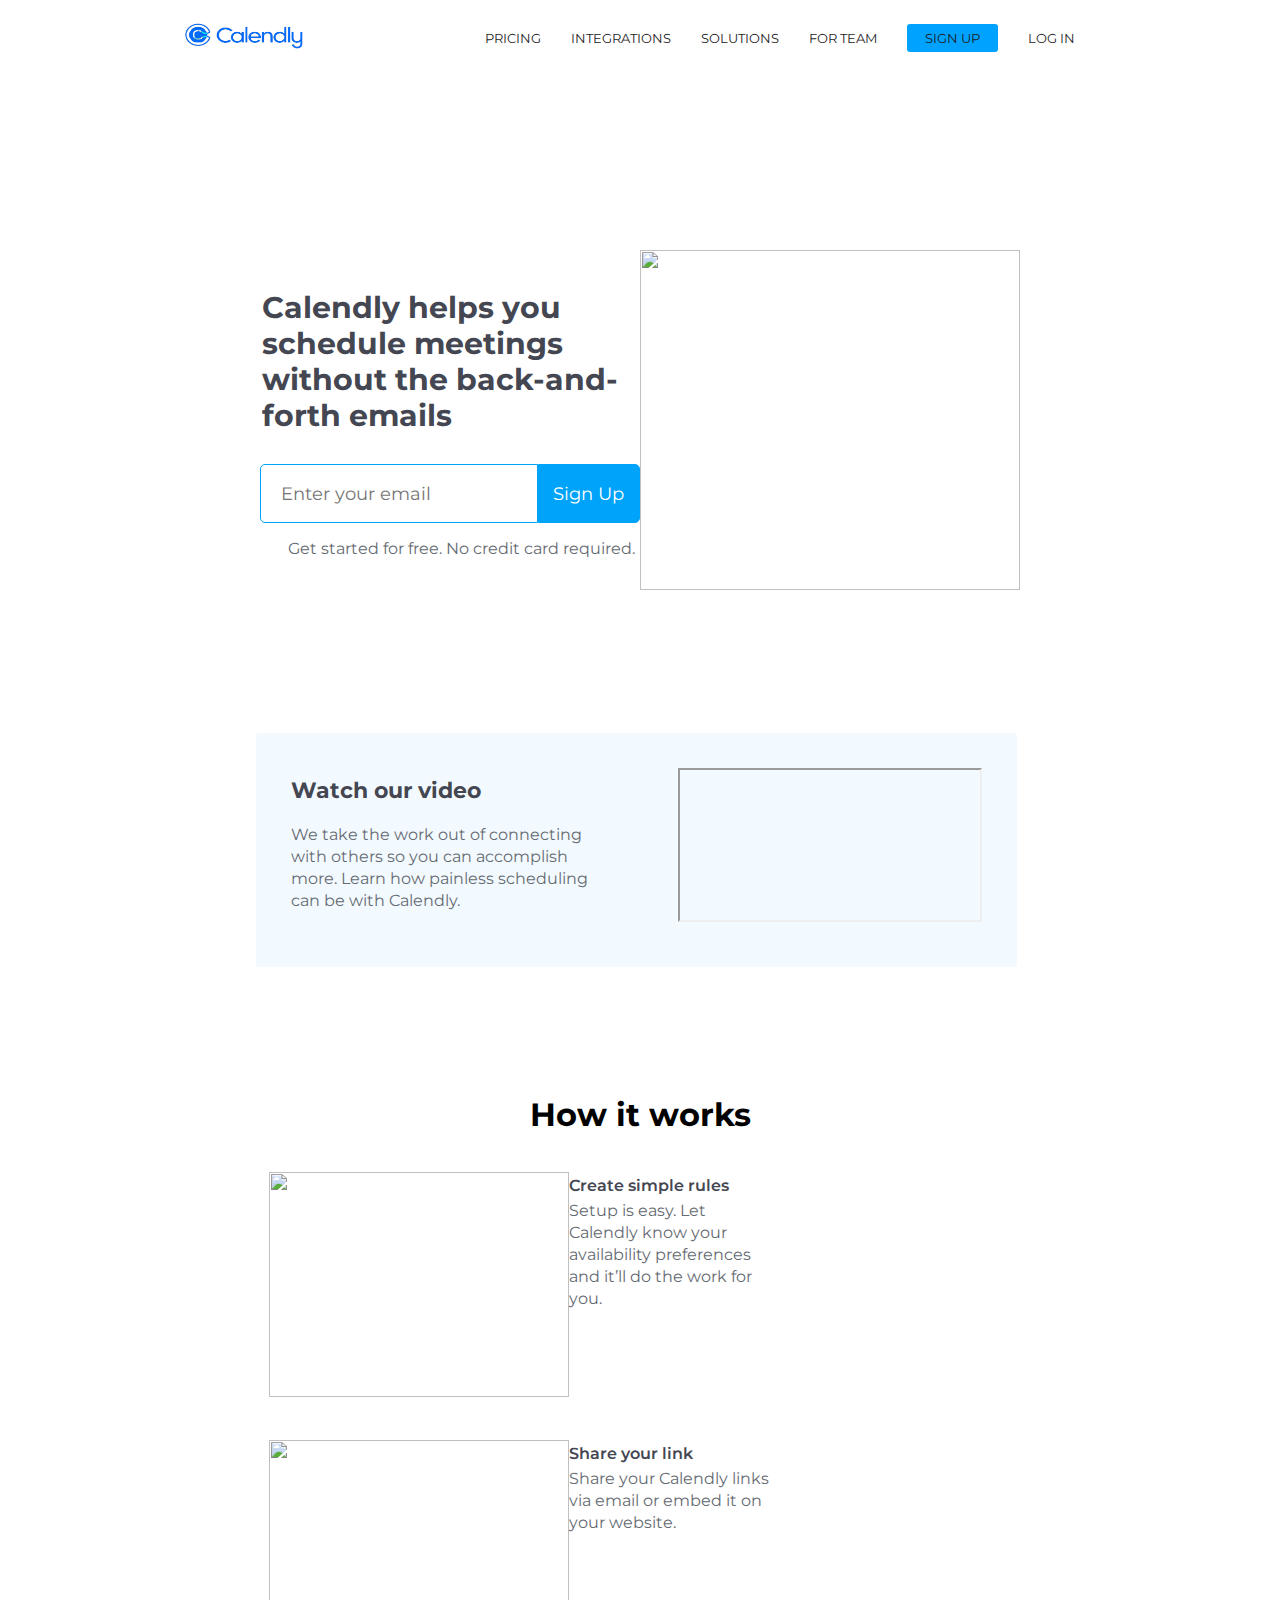
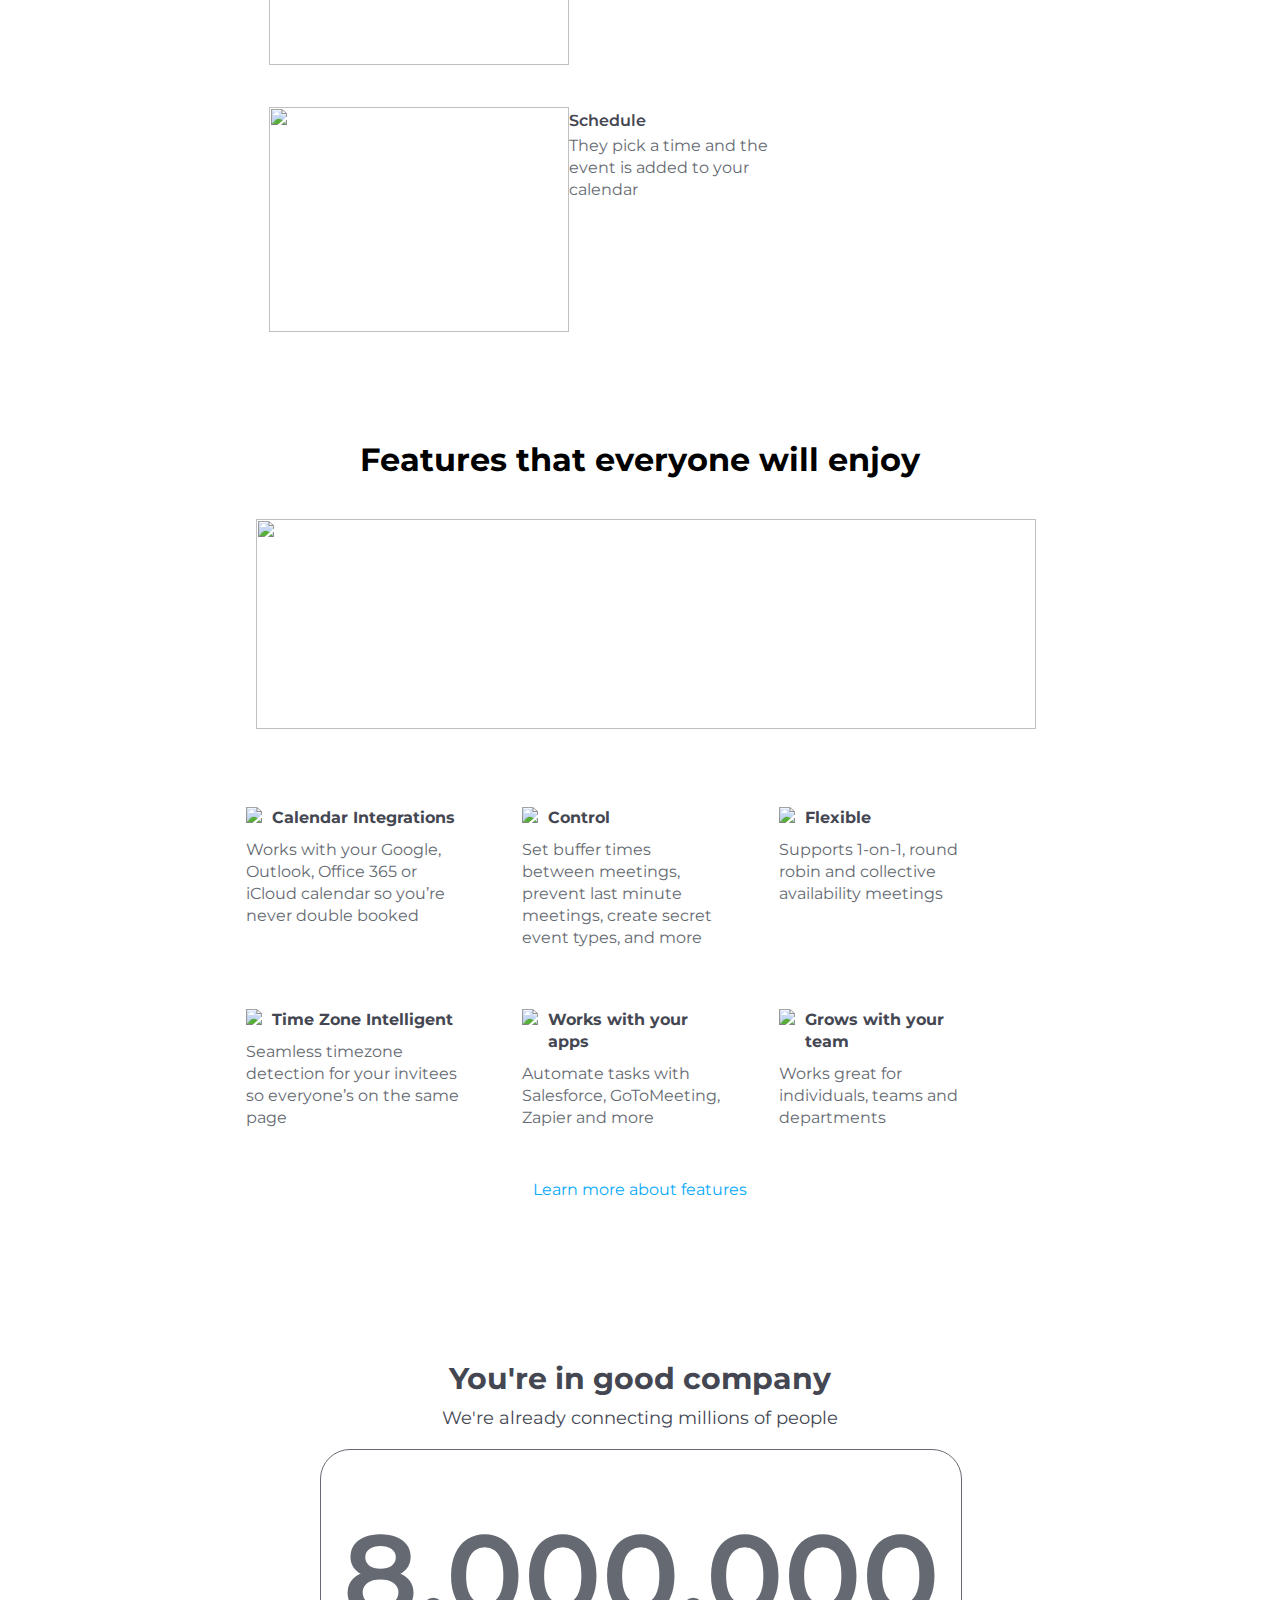
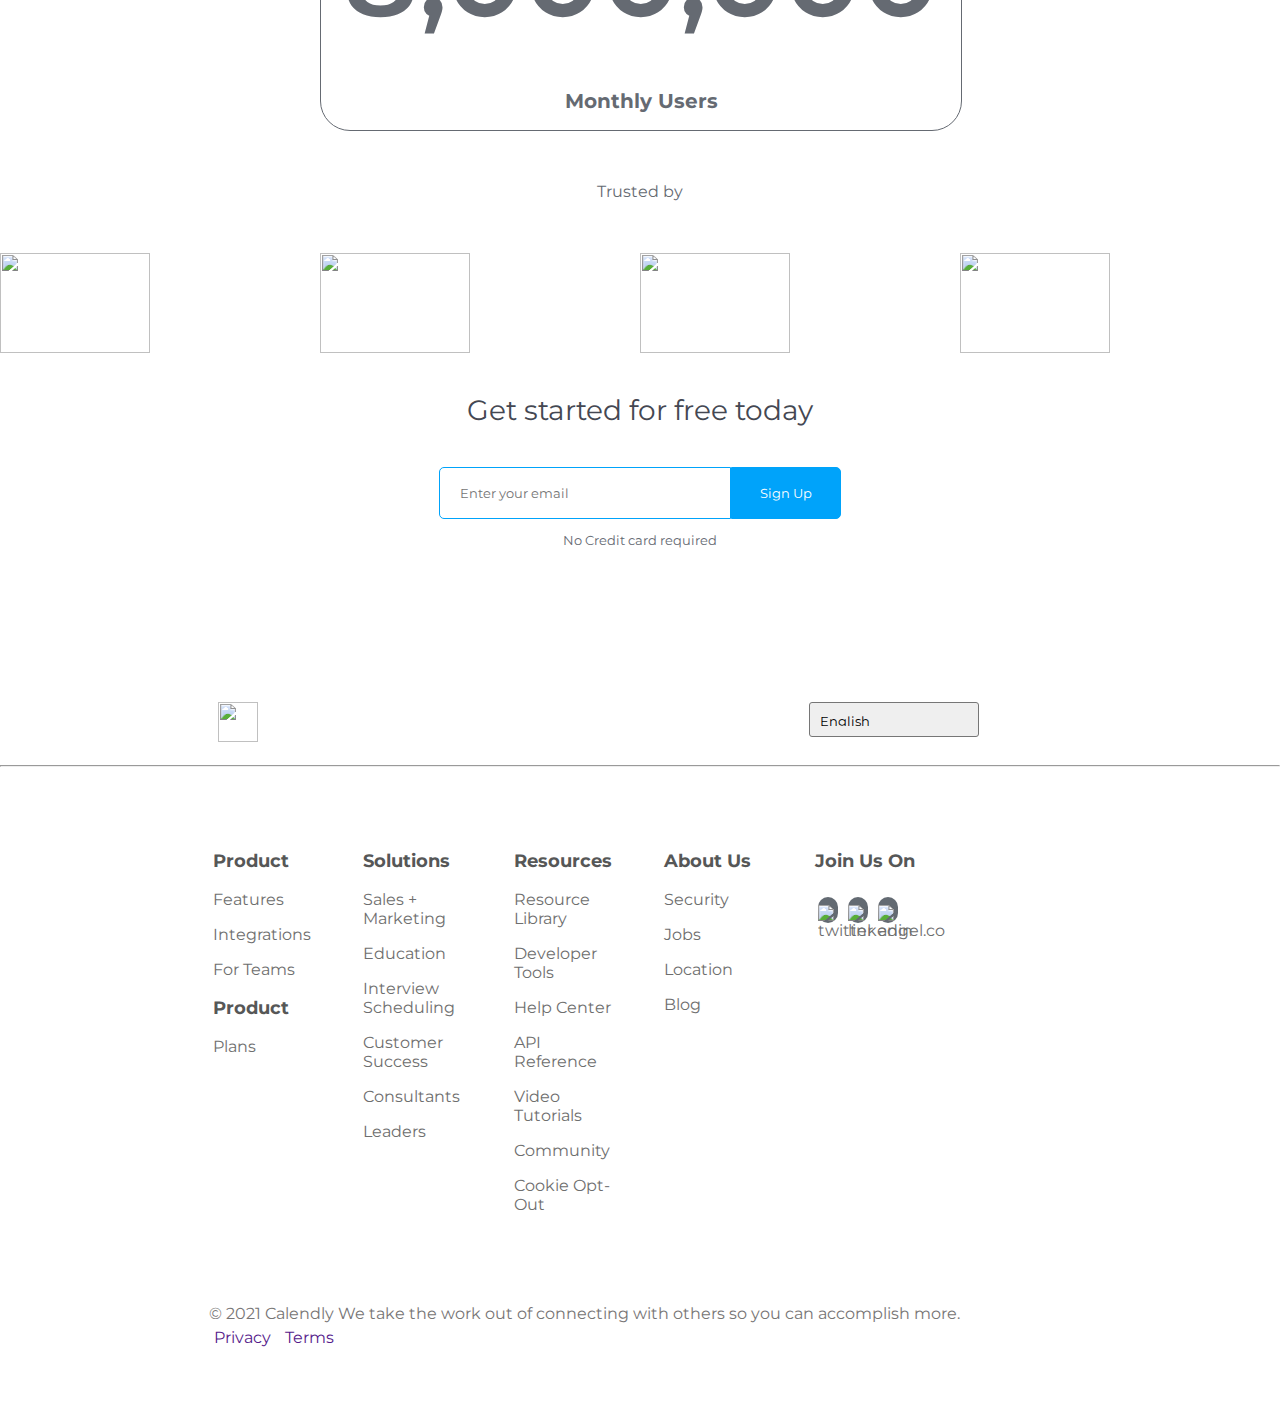
==== index.html @ f0c4b5c1 "Initial Commit" ====
<!DOCTYPE html>
<html lang="en">
  <head>
    <meta charset="UTF-8" />
    <meta http-equiv="X-UA-Compatible" content="IE=edge" />
    <meta name="viewport" content="width=device-width, initial-scale=1.0" />
    <meta name="viewport" content="width=device-width, initial-scale=1" />
    <link rel="stylesheet" href="./css/home.css" /> 
    <link rel = "icon" href =  "https://assets.calendly.com/assets/favicon-6c298004c5e8a7eb846b3a356bc6d036c1a880e5d22163f4f52a7e3d6bb12109.ico" 
    type = "image/x-icon">
    <link rel="preconnect" href="https://fonts.gstatic.com">
    <link href="https://fonts.googleapis.com/css2?family=Montserrat:wght@100;200;300;400&display=swap" rel="stylesheet">
    
  </head>

  <body>
    <!-- header starts here -->

    <div id="layout" class="flex">
      <div>
        <img style="width: 120px; height: 30px" class="icon"
             src="assets/logo.png"
             alt="">
      </div>
      <div>
        <nav>
          <input type="checkbox" id="check" />
          <label for="check" class="checkbtn">
            <i class="fas fa-bars"></i>
          </label>
          <!-- <label class="logo">DesignX</label> -->
          <ul id="nav_menu">
<!--            <li><a class="active" href="features.html">Features</a></li>-->
            <li><a href="pricing.html">Pricing</a></li>
            <li><a href="integrations.html">Integrations</a></li>
            <li><a href="solutions.html">Solutions</a></li>
            <li><a href="teams.html">For Team</a></li>
            <!-- <li class="signupButton"><a href="#">Sign up</a></li> -->
            <li><button class="signupButton">
              <a href="signup.html">Sign Up</a>
            </button></li>
            <li><a href="login.html">Log in</a></li>
          </ul>
        </nav>
      </div>
      <section></section>
    </div>

    <!-- header ends here  -->
    <div id="hero_section">
      <div class="row_1 flex">
        <div class="col_1">
          <h2 id="main_heading">
            Calendly helps you schedule meetings without the back-and-forth
            emails
          </h2>

          <!-- <div class="flex">
                    <input id="email_sign" type="email" name="email" id="email" placeholder="Enter your email">
                    <input id="submit" type="submit" value="Sign Up">
                </div>
                <p>Get started for free. No credit card required.</p> -->

          <div class="first_btn">
            <!-- <h2>Get started for free today</h2> -->
            <input type="text" placeholder="Enter your email" /><button
              onclick="signup()"
            >
              Sign Up
            </button>
            <p>Get started for free. No credit card required.</p>
          </div>
        </div>

        <div class="col_2">
          <img
            src="https://assets.calendly.com/assets/landing/homepage/hero-c7322cf6fde0bb0e852c466af957fd7330c8e8607dfe0854947a3cc00a5dfa77.png"
            alt=""
          />
        </div>
      </div>
      <button class="mobile_button">Get Started For Free</button>
      <p class="mobile_para">No credit card required</p>
    </div>

    <!-- video section starts -->

    <div>
      <div class="watch_video flex">
        <div class="text">
          <h3>Watch our video</h3>
          <p>
            We take the work out of connecting with others so you can accomplish
            more. Learn how painless scheduling can be with Calendly.
          </p>
        </div>
        <div class="video">
          <iframe
            src="https://player.vimeo.com/video/499908635" width="auto"
            frameborder="4px"
          >
          </iframe>
        </div>
      </div>
    </div>

    <!-- video section ends -->

    <div>
      <div class="verti_grid">
        <h1>How it works</h1>
        <div class="how_it_works flex">
          <div>
            <h4 class="how_mobile_heading">Create simple rules</h4>
            <img
              src="https://assets.calendly.com/assets/landing/homepage/availability-c2da8e58b71054d8eae714114ecee32c5653257f929210ef11a4c0f614164c2b.png"
              alt=""
            />
          </div>
          <div>
            <h4 class="how_desk_heading">Create simple rules</h4>
            <p>
              Setup is easy. Let Calendly know your availability preferences and
              it’ll do the work for you.
            </p>
          </div>
        </div>
        <div class="how_it_works flex">
          <div>
            <img
              src="https://assets.calendly.com/assets/landing/homepage/linking-b6a9a582d012421366302256c668eaf3cd88d7d8a1b1e8fa19e96bcb8ff2ea85.png"
              alt=""
            />
          </div>
          <div>
            <h4>Share your link</h4>
            <p>
              Share your Calendly links via email or embed it on your website.
            </p>
          </div>
        </div>
        <div class="how_it_works flex">
          <div>
            <img
              src="https://assets.calendly.com/assets/landing/homepage/booking-f274b2610c18540634cc9ab7210256b0fc582ffd01a444b328afaa93b4c88526.png"
              alt=""
            />
          </div>
          <div>
            <h4>Schedule</h4>
            <p>They pick a time and the event is added to your calendar</p>
          </div>
        </div>
      </div>
    </div>

    <div class="features_section">
      <div class="features_top">
        <h1>Features that everyone will enjoy</h1>
        <img
          class="banner"
          src="https://assets.calendly.com/assets/landing/en/homepage/features-3648204d046c9441528ae85ac7d5a01b9240d013cfabd0af34026671cb8322da.png"
          alt=""
        />
      </div>
      <div id="features_content"></div>
      <div class="feature_link">
        <a href="">
          <p>Learn more about features</p>
        </a>
      </div>
    </div>

    <div id="traffic">
      <div class="heading">
        <h1>You're in good company</h1>
        <p>We're already connecting millions of people</p>
      </div>
      <div class="calendar">
        <h1>8,000,000</h1>
        <p>Monthly Users</p>
      </div>
      <div class="logo_list">
        <p>Trusted by</p>
        <div class="logos_layout">
          <div class="logos_img">
            <img
              src="https://assets.calendly.com/assets/landing/homepage/linkedin_logo-9b3c8e76c1b73b3bf7a2bd0937001b1b9adbae6331e76eda22f9540fedc292da.png"
              alt=""
            />
            <img
              src="https://assets.calendly.com/assets/landing/homepage/zendesk_logo-0a9253120470513776ad3c46242ee2477dbaff48a2dd52f424fc32cba126a6aa.png"
              alt=""
            />
            <img
              src="https://assets.calendly.com/assets/landing/homepage/emyth_logo-8fb30f37aead01bf232251d724f589525b10bb2fb2a5cc58c4bcfd48025c8cf5.png"
              alt=""
            />
            <img
              src="https://assets.calendly.com/assets/landing/homepage/uga_logo-8482035a9d6b16484afc2d8925cdbf26d46688e3f4c74b2d7f6669c6bba004a9.png"
              alt=""
            />
          </div>
        </div>
      </div>
    </div>
    <!-- last button -->
    <div id="last_btn_layout">
      <div class="last_btn">
        <h2>Get started for free today</h2>
        <input type="text" placeholder="Enter your email" /><button
          onclick="signup()"
        >
          Sign Up
        </button>
        <p>No Credit card required</p>
      </div>
    </div>

    <!-- last button ends here -->

    <!-- footer ends here -->

    <div id="footer_top">
      <div class="flex footer_row">
        <div>
          <img
            src="https://assets.calendly.com/assets/landing/logo_icon-5855fd7f1e3a31267dbb103936ea0db589e06132b13bf2086048a1020d764e3f.png"
            alt=""
          />
        </div>
        <div>
          <select id="dropdown" data-placeholder="Language;">
            <option value="English">English</option>
            <option value="English">Francais</option>
            <option value="English">Espanol</option>
            <option value="English">Deutsch</option>
            <option value="English">Portugues</option>
          </select>
        </div>
      </div>

      <hr />
    </div>

    <div id="footer">
      <div class="main_row flex">
        <div class="fotr_col_1">
          <h3>Product</h3>
          <a href="#">
            <li>Features</li>
          </a>
          <a href="#">
            <li>Integrations</li>
          </a>
          <a href="#">
            <li>For Teams</li>
          </a>
          <h3>Product</h3>
          <a href="#">
            <li>Plans</li>
          </a>
        </div>
        <div class="fotr_col_2">
          <h3>Solutions</h3>
          <a href="#">
            <li>Sales + Marketing</li>
          </a>
          <a href="#">
            <li>Education</li>
          </a>
          <a href="#">
            <li>Interview Scheduling</li>
          </a>
          <a href="#">
            <li>Customer Success</li>
          </a>
          <a href="#">
            <li>Consultants</li>
          </a>
          <a href="#">
            <li>Leaders</li>
          </a>
        </div>
        <div class="fotr_col_3">
          <h3>Resources</h3>
          <a href="">
            <li>Resource Library</li>
          </a>
          <a href="">
            <li>Developer Tools</li>
          </a>
          <a href="">
            <li>Help Center</li>
          </a>
          <a href="">
            <li>API Reference</li>
          </a>
          <a href="">
            <li>Video Tutorials</li>
          </a>
          <a href="">
            <li>Community</li>
          </a>
          <a href="">
            <li>Cookie Opt-Out</li>
          </a>
        </div>
        <div class="fotr_col_4">
          <h3>About Us</h3>
          <a href="">
            <li>Security</li>
          </a>
          <a href="">
            <li>Jobs</li>
          </a>
          <a href="">
            <li>Location</li>
          </a>
          <a href="">
            <li>Blog</li>
          </a>
        </div>
        <div class="fotr_col_5">
          <h3>Join Us On</h3>
          <ul id="share_icon">
            <li>
              <img
                src="https://assets.website-files.com/5e6c01bb5212506d6c119069/5e6c01bb8abd7762ed7d8e63_twitter.svg"
                alt="twitter"
              />
            </li>
            <li>
              <img
                src="https://assets.website-files.com/5e6c01bb5212506d6c119069/5e6c01bb8abd7768627d8e5d_linkedin.svg"
                alt="linkedin"
              />
            </li>
            <li>
              <img
                src="https://assets.website-files.com/5e6c01bb5212506d6c119069/5e802c87d802d6155e87a90f_angel%20list.svg"
                alt="angel.co"
              />
            </li>
          </ul>
        </div>
      </div>

      <div id="credit_bar">
        <div>
          <p>
            <span>© 2021 Calendly</span> We take the work out of connecting with
            others so you can accomplish more.
          </p>
          <div>
            <li><a href="">Privacy</a></li>
            <li><a href="">Terms</a></li>
          </div>
        </div>
      </div>
    </div>

    <!-- footer starts here -->
    <script>
      // script for sticky header

      // script for sticky header

      // When the user scrolls the page, execute myFunction
      window.onscroll = function () {
        myFunction();
      };

      // Get the header
      var header = document.getElementById("layout");

      // Get the offset position of the navbar
      var sticky = header.offsetTop;

      // Add the sticky class to the header when you reach its scroll position. Remove "sticky" when you leave the scroll position
      function myFunction() {
        if (window.pageYOffset > sticky) {
          header.classList.add("sticky");
        } else {
          header.classList.remove("sticky");
        }
      }

      // script for sticky header ends

      async function features() {
        var data = fetch("./json/home.json");
        var response = await data;
        var newres = await response.json();
        console.log(newres);
        var html = "";

        for (key in newres) {
          html += `<div class ='blocks' id = "${key}">
                    <div class="flex icn_heading">
                    <img src= "${newres[key][0]}">
                    <h1>${newres[key][1]}</h1>
                    </div>
                    <p>${newres[key][2]}</p>
                    </div>`;
        }

        document.getElementById("features_content").innerHTML = html;
      }
      features();
    </script>

    <!-- Start of ChatBot (www.chatbot.com) code -->
    <script type="text/javascript">
      window.__be = window.__be || {};
      window.__be.id = "604afaec012e2e000777fe25";
      (function () {
        var be = document.createElement("script");
        be.type = "text/javascript";
        be.async = true;
        be.src =
          ("https:" == document.location.protocol ? "https://" : "http://") +
          "cdn.chatbot.com/widget/plugin.js";
        var s = document.getElementsByTagName("script")[0];
        s.parentNode.insertBefore(be, s);
      })();
    </script>
    <!-- End of ChatBot code -->
  </body>
</html>
---- css/home.css ----
@import "./header.css";
@import "./footer.css";

* {
  margin: 0px;
  padding: 0px;
  font-family: 'Montserrat', sans-serif;
}

.flex {
  display: flex;
}
.col_1 {
  flex-basis: 50%;
  margin: 200px 0px 0px 0px;
  text-align: right;
}
.col_2 {
  flex-basis: 50%;
}
.col_2 img {
  width: 380px;
  height: 340px;
  margin: 180px 0px 0px 0px;
}
#main_heading {
  text-align: left;
  font-size: 30px;
  line-height: 36px;
  font-weight: 700;
  color: #444752;
  margin: 20px 0% 10px 41%;
}

.first_btn {
  margin: 30px 0% 30px 0%;
}

.first_btn p {
  text-align: center;
  font-weight: 400;
  font-size: 16px;
  line-height: 22px;
  padding: 10px 0%;
  color: #656a72;
}

.first_btn input {
  height: 57px;
  width: 40%;
  border-radius: 5px 0px 0px 5px;
  border: 1px solid #00a3fa;
  padding-left: 20px;
  font-size: 18px;
}
.first_btn button {
  height: 59px;
  width: 16%;
  border-radius: 0px 5px 5px 0px;
  color: white;
  border: 1px solid #00a3fa;
  background-color: #00a3fa;
  font-size: 18px;
}

.col_1 p {
  text-align: left;
  padding: 15px 0px 15px 45%;
  font-size: 16px;
  line-height: 22px;
  color: #656a72;
  font-weight: 400;
}

/* watch video section css */
.watch_video {
  width: 54%;
  margin: 10% 20%;
  padding: 35px 35px;
  background-color: #f3faff;
  border-radius: 3px;
}
.watch_video .text h3 {
  font-size: 22px;
  line-height: 26px;
  font-weight: 700;
  color: #444752;
  padding: 10px 0px 20px 0px;
}
.watch_video .text p {
  font-size: 16px;
  line-height: 22px;
  font-weight: 400;
  color: #656a72;
  padding: 0px 70px 20px 0px;
}

.watch_video div:nth-child(1) {
  flex-basis: 57%;
}
.watch_video div:nth-child(2) {
  flex-basis: 33%;
}

/* style for how it works starts here */

.how_it_works {
  width: 54%;
  margin: 3% 21%;
  /* padding: 35px 35px; */
}
.how_it_works div:nth-child(1) {
  flex-basis: 20%;
}
.how_it_works div:nth-child(1) img {
  width: 300px;
  height: 225px;
}
.how_it_works div:nth-child(2) {
  flex-basis: 30%;
}
.how_it_works div:nth-child(2) h4 {
  font-size: 16px;
  line-height: 22px;
  font-weight: 600;
  color: #444752;
  padding: 3px 0px;
}
.how_it_works div:nth-child(2) p {
  font-size: 16px;
  line-height: 22px;
  font-weight: 400;
  color: #656a72;
  /* padding: 3px 0px; */
}

/* media query ends here */
/* media to display none some content */
@media only screen and (min-width: 999px) {
  .mobile_button {
    display: none;
  }
  .mobile_para {
    display: none;
  }
}
.how_mobile_heading {
  display: none;
}

/* media query starts here */

@media only screen and (max-width: 998px) {
  .col_2 {
    display: none;
  }
  .col_1 {
    flex-basis: 100%;
    margin: 0px;
    text-align: center;
  }
  #main_heading {
    text-align: center;
    font-size: 30px;
    line-height: 36px;
    font-weight: 700;
    color: #444752;
    margin: 50px 5%;
  }
  .first_btn {
    display: none;
  }
  .mobile_button {
    height: 59px;
    width: 50%;
    margin: 0px 24%;
    border-radius: 5px 5px 5px 5px;
    color: white;
    border: 1px solid #00a3fa;
    background-color: #00a3fa;
    font-size: 18px;
  }
  .mobile_para {
    text-align: center;
    margin: 10px 5%;
    font-size: 16px;
    line-height: 22px;
    color: #656a72;
    font-weight: 400;
  }

  /* media query for video section */

  .watch_video {
    display: block;
    width: 80%;
    margin: auto;
    padding: 35px 35px;
    background-color: #f3faff;
    border-radius: 3px;
    margin-bottom: 10%;
  }
  .watch_video .text h3 {
    font-size: 20px;
    line-height: 24px;
    font-weight: 700;
    color: #444752;
    padding: 10px 0px 20px 0px;
  }
  .watch_video div:nth-child(2) iframe {
    width: 100%;
    height: 275px;
  }

  /* media query for how it works */

  .how_it_works {
    display: block;
    width: 100%;
    margin: auto;
    text-align: center;
  }
  .how_mobile_heading {
    font-size: 16px;
    line-height: 22px;
    font-weight: 600;
    color: #444752;
    padding: 3px 0px;
  }
  .how_desk_heading {
    display: none;
  }
  .features_top .banner {
    content: url("https://assets.calendly.com/assets/landing/en/homepage/features_mobile-d4a4a7d3e605b5322bd1482c43c363914bf8fd6a9aef99c243ce5cdbd0f0d4f4.png");
    width: 281px;
    height: 152px;
  }
  .features_top {
    margin: auto;
    text-align: center;
  }

  /* media query for logos */

  #traffic .logo_list .logos_img {
    display: grid;
    grid-template: "a b" "c d";
  }
  #traffic .logos_img img:nth-child(1) {
    grid-area: a;
    margin: auto;
  }
  #traffic .logos_img img:nth-child(2) {
    grid-area: b;
    margin: auto;
  }
  #traffic .logos_img img:nth-child(3) {
    grid-column: c;
    margin: auto;
  }
  #traffic .logos_img img:nth-child(4) {
    grid-area: d;
    margin: auto;
  }

  .logo_list .logos_img img {
    width: 150px;
    height: 100px;
    /* padding: 0px 3%; */
  }
}
/* media query ends here */

.verti_grid h1 {
  text-align: center;
}
.features_top h1 {
  text-align: center;
  padding: 40px 0px;
}
.features_top img {
  width: 780px;
  height: 210px;
}
.features_top {
  margin: 5% 20%;
}

.blocks {
  padding: 10px 22% 40px 0px;
}

#features_content {
  display: grid;
  grid-template:
    "bx1 bx2 bx3"
    "bx4 bx5 bxr";
  width: 61.5%;
  margin: auto;
}
#features_content .one {
  grid-area: bx1;
}
#features_content .one {
  grid-area: bx2;
}
#features_content .one {
  grid-area: bx3;
}
#features_content .one {
  grid-area: bx4;
}
#features_content .one {
  grid-area: bx5;
}
#features_content .one {
  grid-area: bx6;
}
#features_content .icn_heading img {
  flex-basis: 6%;
}
#features_content .icn_heading h1 {
  flex-basis: 90%;
  font-size: 16px;
  line-height: 22px;
  width: 600;
  color: #444752;
  padding: 0px 0px 0px 10px;
}
.blocks p {
  font-size: 16px;
  font-weight: 400;
  line-height: 22px;
  color: #656a72;
  padding: 10px 0% 10px 0px;
}
.features_section .feature_link p {
  font-size: 16px;
  line-height: 22px;
  font-weight: 400;
  color: #08a9fa;
  text-align: center;
}
.features_section .feature_link a {
  text-decoration: none;
}

#traffic .calendar {
  width: 100%;
  margin: 0px 25%;
}

#traffic .heading {
  text-align: center;
  padding: 160px 20% 10px 20%;
}
#traffic .heading h1 {
  font-size: 30px;
  font-weight: 700;
  line-height: 36px;
  color: #444752;
}
#traffic .heading p {
  font-size: 18px;
  font-weight: 400;
  line-height: 22px;
  color: #444752;
  padding: 10px 0px;
}
#traffic .calendar {
  border: 1px solid #656a72;
  border-radius: 30px;
  width: 50%;
  height: 280px;
}
#traffic .calendar h1 {
  /* font-size: 136px; */
  font-size: 9vw;
  font-weight: 600;
  line-height: 230px;
  color: #656a72;
  padding: 10px 0px;
  text-align: center;
}
#traffic .calendar p {
  font-size: 20px;
  font-weight: 700;
  line-height: 3px;
  color: #656a72;
  text-align: center;
}
#traffic .logo_list p {
  text-align: center;
  padding: 50px 0px;
  font-size: 16px;
  font-weight: 400;
  line-height: 22px;
  color: #656a72;
}

.logos_layout {
  width: 100%;
  margin: auto;
}

.logo_list .logos_img {
  display: grid;
  grid-template: "a b c d";
}
.logos_img img:nth-child(1) {
  grid-area: a;
}
.logos_img:nth-child(2) {
  grid-area: b;
}
.logos_img:nth-child(3) {
  grid-column: c;
}
.logos_img:nth-child(4) {
  grid-area: d;
}

.logo_list .logos_img img {
  width: 150px;
  height: 100px;
}

/* last button css */

.last_btn h2 {
  text-align: center;
  font-weight: 400;
  font-size: 28px;
  line-height: 34px;
  padding: 40px 0%;
  color: #444752;
}
.last_btn p {
  text-align: center;
  font-weight: 400;
  font-size: 13px;
  line-height: 22px;
  padding: 10px 0%;
  color: #656a72;
}

.last_btn input {
  height: 50px;
  width: 270px;
  border-radius: 5px 0px 0px 5px;
  border: 1px solid #00a3fa;
  padding-left: 20px;
}
.last_btn button {
  height: 52px;
  width: 110px;
  border-radius: 0px 5px 5px 0px;
  color: white;
  border: 1px solid #00a3fa;
  background-color: #00a3fa;
}
#last_btn_layout {
  text-align: center;
  width: 100%;
}

/* last button css ends here */
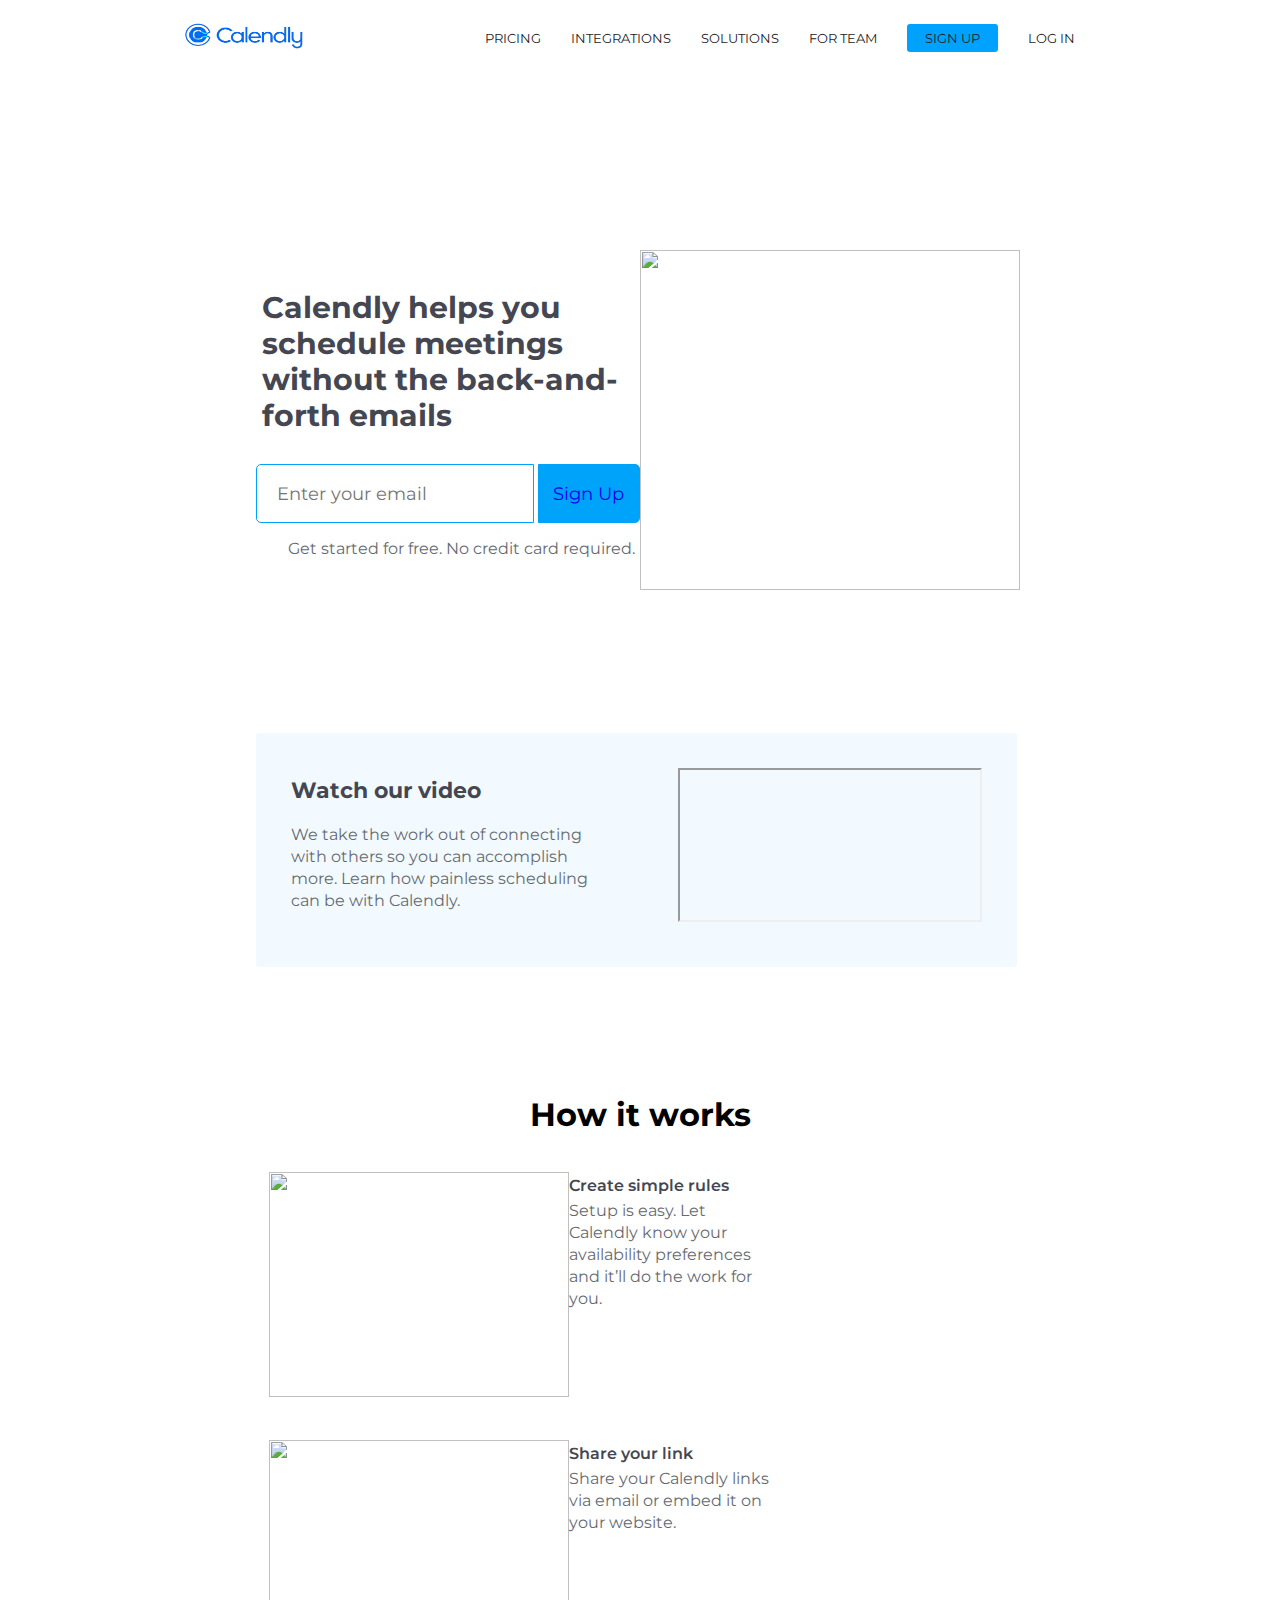
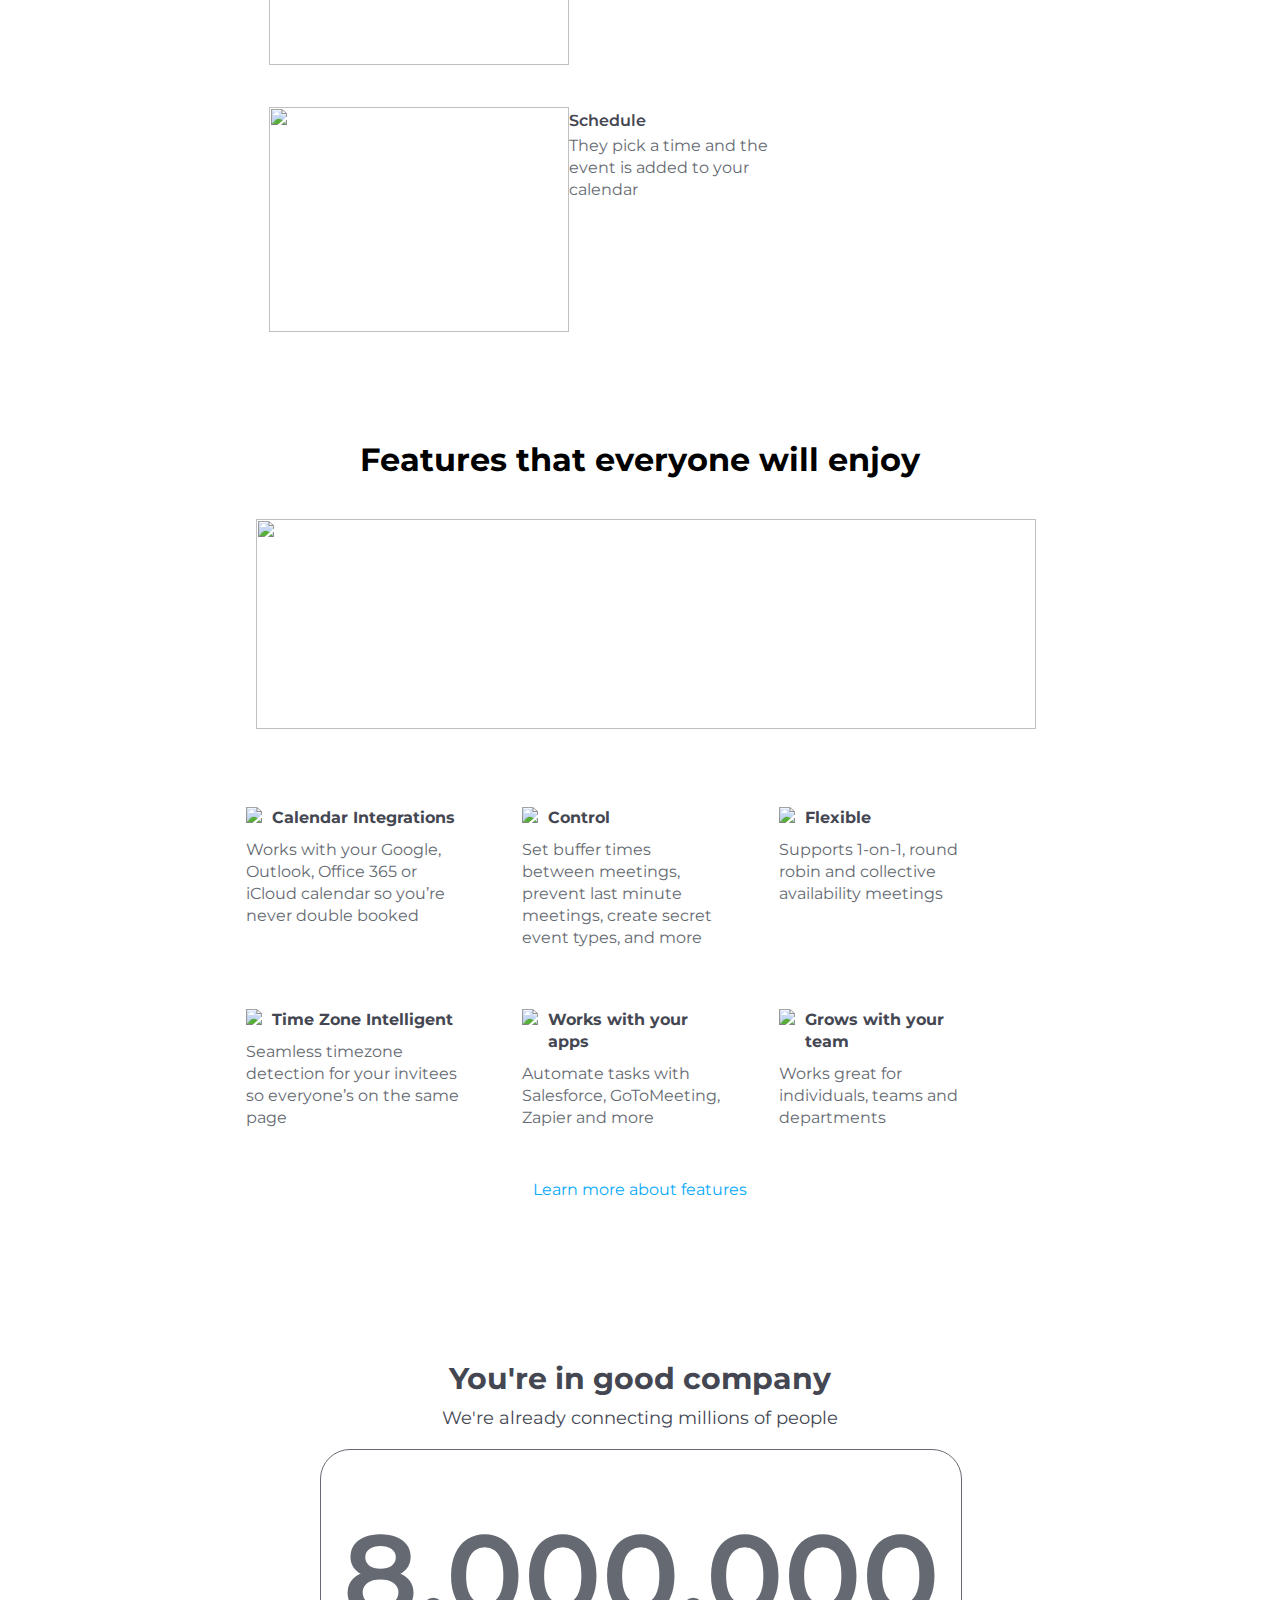
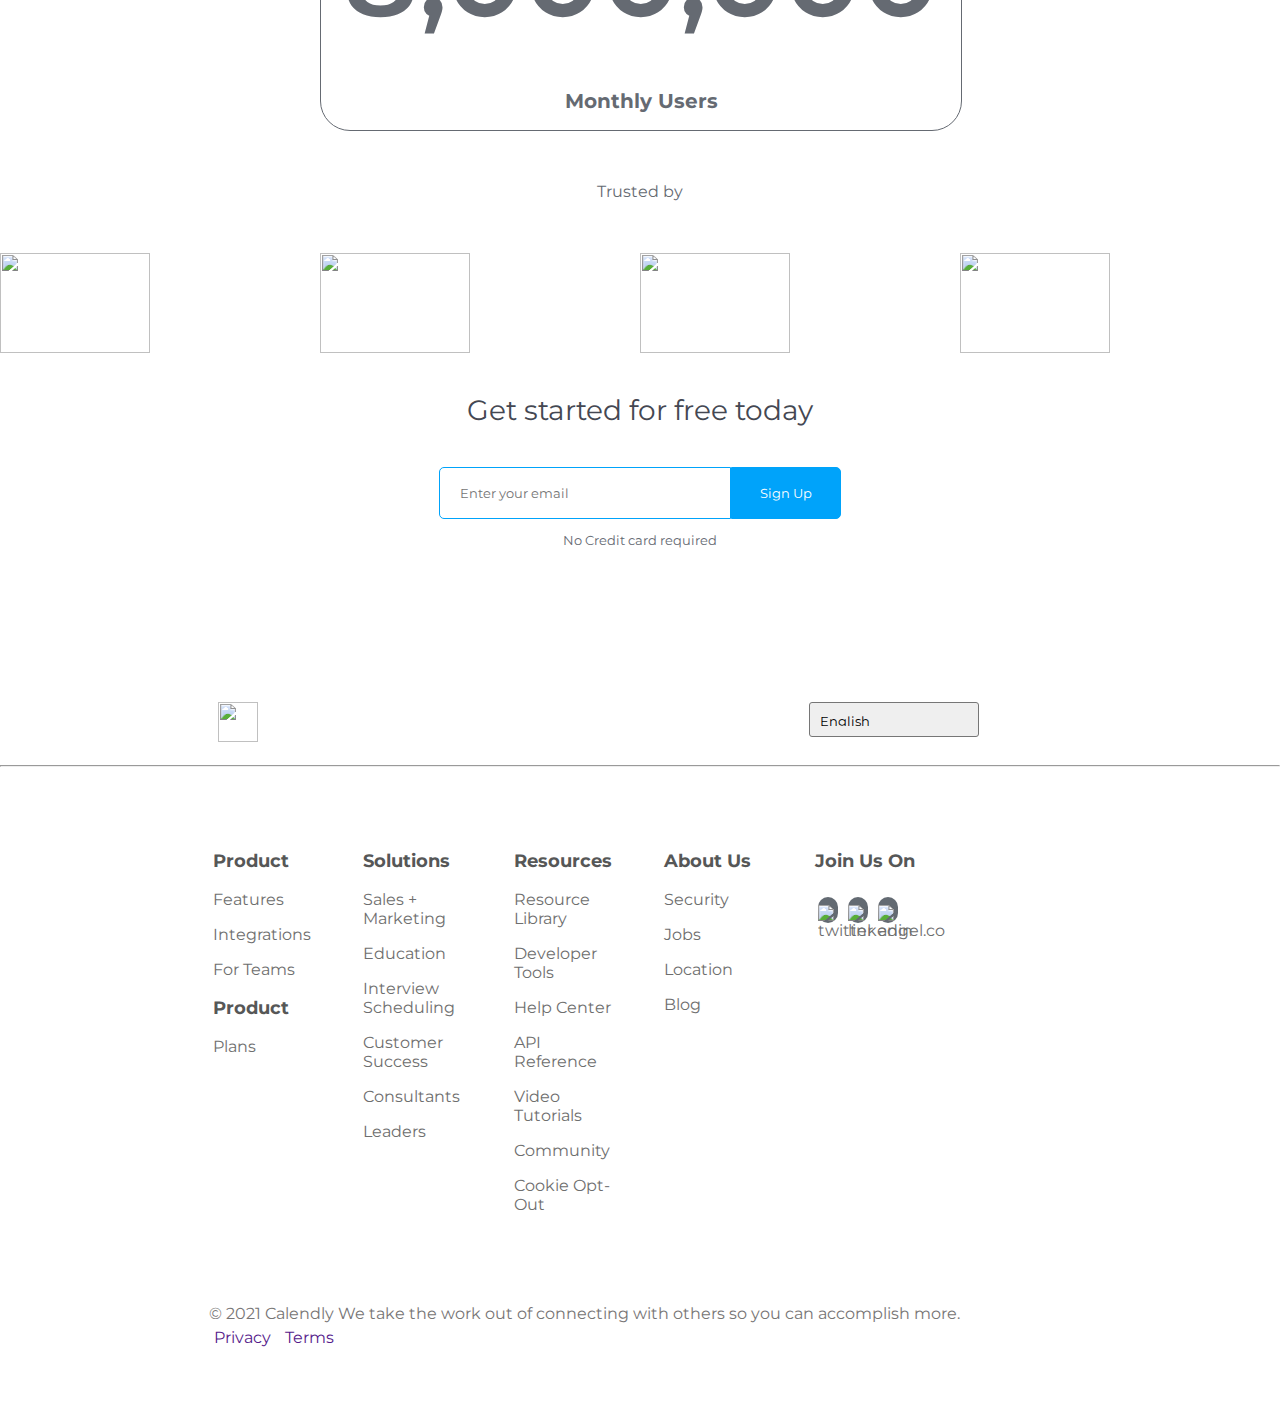
==== commit 0a4db987: "changed signup" ====
--- a/index.html
+++ b/index.html
@@ -1,220 +1,180 @@
 <!DOCTYPE html>
 <html lang="en">
-  <head>
+
+<head>
     <meta charset="UTF-8" />
     <meta http-equiv="X-UA-Compatible" content="IE=edge" />
     <meta name="viewport" content="width=device-width, initial-scale=1.0" />
     <meta name="viewport" content="width=device-width, initial-scale=1" />
-    <link rel="stylesheet" href="./css/home.css" /> 
-    <link rel = "icon" href =  "https://assets.calendly.com/assets/favicon-6c298004c5e8a7eb846b3a356bc6d036c1a880e5d22163f4f52a7e3d6bb12109.ico" 
-    type = "image/x-icon">
+    <link rel="stylesheet" href="./css/home.css" />
+    <link rel="icon" href="https://assets.calendly.com/assets/favicon-6c298004c5e8a7eb846b3a356bc6d036c1a880e5d22163f4f52a7e3d6bb12109.ico" type="image/x-icon">
     <link rel="preconnect" href="https://fonts.gstatic.com">
     <link href="https://fonts.googleapis.com/css2?family=Montserrat:wght@100;200;300;400&display=swap" rel="stylesheet">
-    
-  </head>
-
-  <body>
+
+</head>
+
+<body>
     <!-- header starts here -->
 
     <div id="layout" class="flex">
-      <div>
-        <img style="width: 120px; height: 30px" class="icon"
-             src="assets/logo.png"
-             alt="">
-      </div>
-      <div>
-        <nav>
-          <input type="checkbox" id="check" />
-          <label for="check" class="checkbtn">
+        <div>
+            <img style="width: 120px; height: 30px" class="icon" src="assets/logo.png" alt="">
+        </div>
+        <div>
+            <nav>
+                <input type="checkbox" id="check" />
+                <label for="check" class="checkbtn">
             <i class="fas fa-bars"></i>
           </label>
-          <!-- <label class="logo">DesignX</label> -->
-          <ul id="nav_menu">
-<!--            <li><a class="active" href="features.html">Features</a></li>-->
-            <li><a href="pricing.html">Pricing</a></li>
-            <li><a href="integrations.html">Integrations</a></li>
-            <li><a href="solutions.html">Solutions</a></li>
-            <li><a href="teams.html">For Team</a></li>
-            <!-- <li class="signupButton"><a href="#">Sign up</a></li> -->
-            <li><button class="signupButton">
+                <!-- <label class="logo">DesignX</label> -->
+                <ul id="nav_menu">
+                    <!--            <li><a class="active" href="features.html">Features</a></li>-->
+                    <li><a href="pricing.html">Pricing</a></li>
+                    <li><a href="integrations.html">Integrations</a></li>
+                    <li><a href="solutions.html">Solutions</a></li>
+                    <li><a href="teams.html">For Team</a></li>
+                    <!-- <li class="signupButton"><a href="#">Sign up</a></li> -->
+                    <li><button class="signupButton">
               <a href="signup.html">Sign Up</a>
             </button></li>
-            <li><a href="login.html">Log in</a></li>
-          </ul>
-        </nav>
-      </div>
-      <section></section>
+                    <li><a href="login.html">Log in</a></li>
+                </ul>
+            </nav>
+        </div>
+        <section></section>
     </div>
 
     <!-- header ends here  -->
     <div id="hero_section">
-      <div class="row_1 flex">
-        <div class="col_1">
-          <h2 id="main_heading">
-            Calendly helps you schedule meetings without the back-and-forth
-            emails
-          </h2>
-
-          <!-- <div class="flex">
+        <div class="row_1 flex">
+            <div class="col_1">
+                <h2 id="main_heading">
+                    Calendly helps you schedule meetings without the back-and-forth emails
+                </h2>
+
+                <!-- <div class="flex">
                     <input id="email_sign" type="email" name="email" id="email" placeholder="Enter your email">
                     <input id="submit" type="submit" value="Sign Up">
                 </div>
                 <p>Get started for free. No credit card required.</p> -->
 
-          <div class="first_btn">
-            <!-- <h2>Get started for free today</h2> -->
-            <input type="text" placeholder="Enter your email" /><button
-              onclick="signup()"
-            >
-              Sign Up
-            </button>
-            <p>Get started for free. No credit card required.</p>
-          </div>
-        </div>
-
-        <div class="col_2">
-          <img
-            src="https://assets.calendly.com/assets/landing/homepage/hero-c7322cf6fde0bb0e852c466af957fd7330c8e8607dfe0854947a3cc00a5dfa77.png"
-            alt=""
-          />
-        </div>
-      </div>
-      <button class="mobile_button">Get Started For Free</button>
-      <p class="mobile_para">No credit card required</p>
+                <div class="first_btn">
+                    <!-- <h2>Get started for free today</h2> -->
+                    <input type="text" placeholder="Enter your email" />
+                    <button><a href="signup.html">Sign Up</a></button>
+
+                    <p>Get started for free. No credit card required.</p>
+                </div>
+            </div>
+
+            <div class="col_2">
+                <img src="https://assets.calendly.com/assets/landing/homepage/hero-c7322cf6fde0bb0e852c466af957fd7330c8e8607dfe0854947a3cc00a5dfa77.png" alt="" />
+            </div>
+        </div>
+        <button class="mobile_button">Get Started For Free</button>
+        <p class="mobile_para">No credit card required</p>
     </div>
 
     <!-- video section starts -->
 
     <div>
-      <div class="watch_video flex">
-        <div class="text">
-          <h3>Watch our video</h3>
-          <p>
-            We take the work out of connecting with others so you can accomplish
-            more. Learn how painless scheduling can be with Calendly.
-          </p>
-        </div>
-        <div class="video">
-          <iframe
-            src="https://player.vimeo.com/video/499908635" width="auto"
-            frameborder="4px"
-          >
+        <div class="watch_video flex">
+            <div class="text">
+                <h3>Watch our video</h3>
+                <p>
+                    We take the work out of connecting with others so you can accomplish more. Learn how painless scheduling can be with Calendly.
+                </p>
+            </div>
+            <div class="video">
+                <iframe src="https://player.vimeo.com/video/499908635" width="auto" frameborder="4px">
           </iframe>
-        </div>
-      </div>
+            </div>
+        </div>
     </div>
 
     <!-- video section ends -->
 
     <div>
-      <div class="verti_grid">
-        <h1>How it works</h1>
-        <div class="how_it_works flex">
-          <div>
-            <h4 class="how_mobile_heading">Create simple rules</h4>
-            <img
-              src="https://assets.calendly.com/assets/landing/homepage/availability-c2da8e58b71054d8eae714114ecee32c5653257f929210ef11a4c0f614164c2b.png"
-              alt=""
-            />
-          </div>
-          <div>
-            <h4 class="how_desk_heading">Create simple rules</h4>
-            <p>
-              Setup is easy. Let Calendly know your availability preferences and
-              it’ll do the work for you.
-            </p>
-          </div>
-        </div>
-        <div class="how_it_works flex">
-          <div>
-            <img
-              src="https://assets.calendly.com/assets/landing/homepage/linking-b6a9a582d012421366302256c668eaf3cd88d7d8a1b1e8fa19e96bcb8ff2ea85.png"
-              alt=""
-            />
-          </div>
-          <div>
-            <h4>Share your link</h4>
-            <p>
-              Share your Calendly links via email or embed it on your website.
-            </p>
-          </div>
-        </div>
-        <div class="how_it_works flex">
-          <div>
-            <img
-              src="https://assets.calendly.com/assets/landing/homepage/booking-f274b2610c18540634cc9ab7210256b0fc582ffd01a444b328afaa93b4c88526.png"
-              alt=""
-            />
-          </div>
-          <div>
-            <h4>Schedule</h4>
-            <p>They pick a time and the event is added to your calendar</p>
-          </div>
-        </div>
-      </div>
+        <div class="verti_grid">
+            <h1>How it works</h1>
+            <div class="how_it_works flex">
+                <div>
+                    <h4 class="how_mobile_heading">Create simple rules</h4>
+                    <img src="https://assets.calendly.com/assets/landing/homepage/availability-c2da8e58b71054d8eae714114ecee32c5653257f929210ef11a4c0f614164c2b.png" alt="" />
+                </div>
+                <div>
+                    <h4 class="how_desk_heading">Create simple rules</h4>
+                    <p>
+                        Setup is easy. Let Calendly know your availability preferences and it’ll do the work for you.
+                    </p>
+                </div>
+            </div>
+            <div class="how_it_works flex">
+                <div>
+                    <img src="https://assets.calendly.com/assets/landing/homepage/linking-b6a9a582d012421366302256c668eaf3cd88d7d8a1b1e8fa19e96bcb8ff2ea85.png" alt="" />
+                </div>
+                <div>
+                    <h4>Share your link</h4>
+                    <p>
+                        Share your Calendly links via email or embed it on your website.
+                    </p>
+                </div>
+            </div>
+            <div class="how_it_works flex">
+                <div>
+                    <img src="https://assets.calendly.com/assets/landing/homepage/booking-f274b2610c18540634cc9ab7210256b0fc582ffd01a444b328afaa93b4c88526.png" alt="" />
+                </div>
+                <div>
+                    <h4>Schedule</h4>
+                    <p>They pick a time and the event is added to your calendar</p>
+                </div>
+            </div>
+        </div>
     </div>
 
     <div class="features_section">
-      <div class="features_top">
-        <h1>Features that everyone will enjoy</h1>
-        <img
-          class="banner"
-          src="https://assets.calendly.com/assets/landing/en/homepage/features-3648204d046c9441528ae85ac7d5a01b9240d013cfabd0af34026671cb8322da.png"
-          alt=""
-        />
-      </div>
-      <div id="features_content"></div>
-      <div class="feature_link">
-        <a href="">
-          <p>Learn more about features</p>
-        </a>
-      </div>
+        <div class="features_top">
+            <h1>Features that everyone will enjoy</h1>
+            <img class="banner" src="https://assets.calendly.com/assets/landing/en/homepage/features-3648204d046c9441528ae85ac7d5a01b9240d013cfabd0af34026671cb8322da.png" alt="" />
+        </div>
+        <div id="features_content"></div>
+        <div class="feature_link">
+            <a href="">
+                <p>Learn more about features</p>
+            </a>
+        </div>
     </div>
 
     <div id="traffic">
-      <div class="heading">
-        <h1>You're in good company</h1>
-        <p>We're already connecting millions of people</p>
-      </div>
-      <div class="calendar">
-        <h1>8,000,000</h1>
-        <p>Monthly Users</p>
-      </div>
-      <div class="logo_list">
-        <p>Trusted by</p>
-        <div class="logos_layout">
-          <div class="logos_img">
-            <img
-              src="https://assets.calendly.com/assets/landing/homepage/linkedin_logo-9b3c8e76c1b73b3bf7a2bd0937001b1b9adbae6331e76eda22f9540fedc292da.png"
-              alt=""
-            />
-            <img
-              src="https://assets.calendly.com/assets/landing/homepage/zendesk_logo-0a9253120470513776ad3c46242ee2477dbaff48a2dd52f424fc32cba126a6aa.png"
-              alt=""
-            />
-            <img
-              src="https://assets.calendly.com/assets/landing/homepage/emyth_logo-8fb30f37aead01bf232251d724f589525b10bb2fb2a5cc58c4bcfd48025c8cf5.png"
-              alt=""
-            />
-            <img
-              src="https://assets.calendly.com/assets/landing/homepage/uga_logo-8482035a9d6b16484afc2d8925cdbf26d46688e3f4c74b2d7f6669c6bba004a9.png"
-              alt=""
-            />
-          </div>
-        </div>
-      </div>
+        <div class="heading">
+            <h1>You're in good company</h1>
+            <p>We're already connecting millions of people</p>
+        </div>
+        <div class="calendar">
+            <h1>8,000,000</h1>
+            <p>Monthly Users</p>
+        </div>
+        <div class="logo_list">
+            <p>Trusted by</p>
+            <div class="logos_layout">
+                <div class="logos_img">
+                    <img src="https://assets.calendly.com/assets/landing/homepage/linkedin_logo-9b3c8e76c1b73b3bf7a2bd0937001b1b9adbae6331e76eda22f9540fedc292da.png" alt="" />
+                    <img src="https://assets.calendly.com/assets/landing/homepage/zendesk_logo-0a9253120470513776ad3c46242ee2477dbaff48a2dd52f424fc32cba126a6aa.png" alt="" />
+                    <img src="https://assets.calendly.com/assets/landing/homepage/emyth_logo-8fb30f37aead01bf232251d724f589525b10bb2fb2a5cc58c4bcfd48025c8cf5.png" alt="" />
+                    <img src="https://assets.calendly.com/assets/landing/homepage/uga_logo-8482035a9d6b16484afc2d8925cdbf26d46688e3f4c74b2d7f6669c6bba004a9.png" alt="" />
+                </div>
+            </div>
+        </div>
     </div>
     <!-- last button -->
     <div id="last_btn_layout">
-      <div class="last_btn">
-        <h2>Get started for free today</h2>
-        <input type="text" placeholder="Enter your email" /><button
-          onclick="signup()"
-        >
+        <div class="last_btn">
+            <h2>Get started for free today</h2>
+            <input type="text" placeholder="Enter your email" /><button onclick="signup()">
           Sign Up
         </button>
-        <p>No Credit card required</p>
-      </div>
+            <p>No Credit card required</p>
+        </div>
     </div>
 
     <!-- last button ends here -->
@@ -222,209 +182,197 @@
     <!-- footer ends here -->
 
     <div id="footer_top">
-      <div class="flex footer_row">
-        <div>
-          <img
-            src="https://assets.calendly.com/assets/landing/logo_icon-5855fd7f1e3a31267dbb103936ea0db589e06132b13bf2086048a1020d764e3f.png"
-            alt=""
-          />
-        </div>
-        <div>
-          <select id="dropdown" data-placeholder="Language;">
+        <div class="flex footer_row">
+            <div>
+                <img src="https://assets.calendly.com/assets/landing/logo_icon-5855fd7f1e3a31267dbb103936ea0db589e06132b13bf2086048a1020d764e3f.png" alt="" />
+            </div>
+            <div>
+                <select id="dropdown" data-placeholder="Language;">
             <option value="English">English</option>
             <option value="English">Francais</option>
             <option value="English">Espanol</option>
             <option value="English">Deutsch</option>
             <option value="English">Portugues</option>
           </select>
-        </div>
-      </div>
-
-      <hr />
+            </div>
+        </div>
+
+        <hr />
     </div>
 
     <div id="footer">
-      <div class="main_row flex">
-        <div class="fotr_col_1">
-          <h3>Product</h3>
-          <a href="#">
-            <li>Features</li>
-          </a>
-          <a href="#">
-            <li>Integrations</li>
-          </a>
-          <a href="#">
-            <li>For Teams</li>
-          </a>
-          <h3>Product</h3>
-          <a href="#">
-            <li>Plans</li>
-          </a>
-        </div>
-        <div class="fotr_col_2">
-          <h3>Solutions</h3>
-          <a href="#">
-            <li>Sales + Marketing</li>
-          </a>
-          <a href="#">
-            <li>Education</li>
-          </a>
-          <a href="#">
-            <li>Interview Scheduling</li>
-          </a>
-          <a href="#">
-            <li>Customer Success</li>
-          </a>
-          <a href="#">
-            <li>Consultants</li>
-          </a>
-          <a href="#">
-            <li>Leaders</li>
-          </a>
-        </div>
-        <div class="fotr_col_3">
-          <h3>Resources</h3>
-          <a href="">
-            <li>Resource Library</li>
-          </a>
-          <a href="">
-            <li>Developer Tools</li>
-          </a>
-          <a href="">
-            <li>Help Center</li>
-          </a>
-          <a href="">
-            <li>API Reference</li>
-          </a>
-          <a href="">
-            <li>Video Tutorials</li>
-          </a>
-          <a href="">
-            <li>Community</li>
-          </a>
-          <a href="">
-            <li>Cookie Opt-Out</li>
-          </a>
-        </div>
-        <div class="fotr_col_4">
-          <h3>About Us</h3>
-          <a href="">
-            <li>Security</li>
-          </a>
-          <a href="">
-            <li>Jobs</li>
-          </a>
-          <a href="">
-            <li>Location</li>
-          </a>
-          <a href="">
-            <li>Blog</li>
-          </a>
-        </div>
-        <div class="fotr_col_5">
-          <h3>Join Us On</h3>
-          <ul id="share_icon">
-            <li>
-              <img
-                src="https://assets.website-files.com/5e6c01bb5212506d6c119069/5e6c01bb8abd7762ed7d8e63_twitter.svg"
-                alt="twitter"
-              />
-            </li>
-            <li>
-              <img
-                src="https://assets.website-files.com/5e6c01bb5212506d6c119069/5e6c01bb8abd7768627d8e5d_linkedin.svg"
-                alt="linkedin"
-              />
-            </li>
-            <li>
-              <img
-                src="https://assets.website-files.com/5e6c01bb5212506d6c119069/5e802c87d802d6155e87a90f_angel%20list.svg"
-                alt="angel.co"
-              />
-            </li>
-          </ul>
-        </div>
-      </div>
-
-      <div id="credit_bar">
-        <div>
-          <p>
-            <span>© 2021 Calendly</span> We take the work out of connecting with
-            others so you can accomplish more.
-          </p>
-          <div>
-            <li><a href="">Privacy</a></li>
-            <li><a href="">Terms</a></li>
-          </div>
-        </div>
-      </div>
+        <div class="main_row flex">
+            <div class="fotr_col_1">
+                <h3>Product</h3>
+                <a href="#">
+                    <li>Features</li>
+                </a>
+                <a href="#">
+                    <li>Integrations</li>
+                </a>
+                <a href="#">
+                    <li>For Teams</li>
+                </a>
+                <h3>Product</h3>
+                <a href="#">
+                    <li>Plans</li>
+                </a>
+            </div>
+            <div class="fotr_col_2">
+                <h3>Solutions</h3>
+                <a href="#">
+                    <li>Sales + Marketing</li>
+                </a>
+                <a href="#">
+                    <li>Education</li>
+                </a>
+                <a href="#">
+                    <li>Interview Scheduling</li>
+                </a>
+                <a href="#">
+                    <li>Customer Success</li>
+                </a>
+                <a href="#">
+                    <li>Consultants</li>
+                </a>
+                <a href="#">
+                    <li>Leaders</li>
+                </a>
+            </div>
+            <div class="fotr_col_3">
+                <h3>Resources</h3>
+                <a href="">
+                    <li>Resource Library</li>
+                </a>
+                <a href="">
+                    <li>Developer Tools</li>
+                </a>
+                <a href="">
+                    <li>Help Center</li>
+                </a>
+                <a href="">
+                    <li>API Reference</li>
+                </a>
+                <a href="">
+                    <li>Video Tutorials</li>
+                </a>
+                <a href="">
+                    <li>Community</li>
+                </a>
+                <a href="">
+                    <li>Cookie Opt-Out</li>
+                </a>
+            </div>
+            <div class="fotr_col_4">
+                <h3>About Us</h3>
+                <a href="">
+                    <li>Security</li>
+                </a>
+                <a href="">
+                    <li>Jobs</li>
+                </a>
+                <a href="">
+                    <li>Location</li>
+                </a>
+                <a href="">
+                    <li>Blog</li>
+                </a>
+            </div>
+            <div class="fotr_col_5">
+                <h3>Join Us On</h3>
+                <ul id="share_icon">
+                    <li>
+                        <img src="https://assets.website-files.com/5e6c01bb5212506d6c119069/5e6c01bb8abd7762ed7d8e63_twitter.svg" alt="twitter" />
+                    </li>
+                    <li>
+                        <img src="https://assets.website-files.com/5e6c01bb5212506d6c119069/5e6c01bb8abd7768627d8e5d_linkedin.svg" alt="linkedin" />
+                    </li>
+                    <li>
+                        <img src="https://assets.website-files.com/5e6c01bb5212506d6c119069/5e802c87d802d6155e87a90f_angel%20list.svg" alt="angel.co" />
+                    </li>
+                </ul>
+            </div>
+        </div>
+
+        <div id="credit_bar">
+            <div>
+                <p>
+                    <span>© 2021 Calendly</span> We take the work out of connecting with others so you can accomplish more.
+                </p>
+                <div>
+                    <li><a href="">Privacy</a></li>
+                    <li><a href="">Terms</a></li>
+                </div>
+            </div>
+        </div>
     </div>
 
     <!-- footer starts here -->
     <script>
-      // script for sticky header
-
-      // script for sticky header
-
-      // When the user scrolls the page, execute myFunction
-      window.onscroll = function () {
-        myFunction();
-      };
-
-      // Get the header
-      var header = document.getElementById("layout");
-
-      // Get the offset position of the navbar
-      var sticky = header.offsetTop;
-
-      // Add the sticky class to the header when you reach its scroll position. Remove "sticky" when you leave the scroll position
-      function myFunction() {
-        if (window.pageYOffset > sticky) {
-          header.classList.add("sticky");
-        } else {
-          header.classList.remove("sticky");
+        // script for sticky header
+
+        // script for sticky header
+
+        // When the user scrolls the page, execute myFunction
+        window.onscroll = function() {
+            myFunction();
+        };
+
+        // Get the header
+        var header = document.getElementById("layout");
+
+        // Get the offset position of the navbar
+        var sticky = header.offsetTop;
+
+        // Add the sticky class to the header when you reach its scroll position. Remove "sticky" when you leave the scroll position
+        function myFunction() {
+            if (window.pageYOffset > sticky) {
+                header.classList.add("sticky");
+            } else {
+                header.classList.remove("sticky");
+            }
         }
-      }
-
-      // script for sticky header ends
-
-      async function features() {
-        var data = fetch("./json/home.json");
-        var response = await data;
-        var newres = await response.json();
-        console.log(newres);
-        var html = "";
-
-        for (key in newres) {
-          html += `<div class ='blocks' id = "${key}">
+
+        // script for sticky header ends
+
+        async function features() {
+            var data = fetch("./json/home.json");
+            var response = await data;
+            var newres = await response.json();
+            console.log(newres);
+            var html = "";
+
+            for (key in newres) {
+                html += `<div class ='blocks' id = "${key}">
                     <div class="flex icn_heading">
                     <img src= "${newres[key][0]}">
                     <h1>${newres[key][1]}</h1>
                     </div>
                     <p>${newres[key][2]}</p>
                     </div>`;
+            }
+
+            document.getElementById("features_content").innerHTML = html;
         }
-
-        document.getElementById("features_content").innerHTML = html;
-      }
-      features();
+        features();
     </script>
 
     <!-- Start of ChatBot (www.chatbot.com) code -->
     <script type="text/javascript">
-      window.__be = window.__be || {};
-      window.__be.id = "604afaec012e2e000777fe25";
-      (function () {
-        var be = document.createElement("script");
-        be.type = "text/javascript";
-        be.async = true;
-        be.src =
-          ("https:" == document.location.protocol ? "https://" : "http://") +
-          "cdn.chatbot.com/widget/plugin.js";
-        var s = document.getElementsByTagName("script")[0];
-        s.parentNode.insertBefore(be, s);
-      })();
+        window.__be = window.__be || {};
+        window.__be.id = "604afaec012e2e000777fe25";
+        (function() {
+            var be = document.createElement("script");
+            be.type = "text/javascript";
+            be.async = true;
+            be.src =
+                ("https:" == document.location.protocol ? "https://" : "http://") +
+                "cdn.chatbot.com/widget/plugin.js";
+            var s = document.getElementsByTagName("script")[0];
+            s.parentNode.insertBefore(be, s);
+        })();
     </script>
     <!-- End of ChatBot code -->
-  </body>
-</html>
+</body>
+
+</html>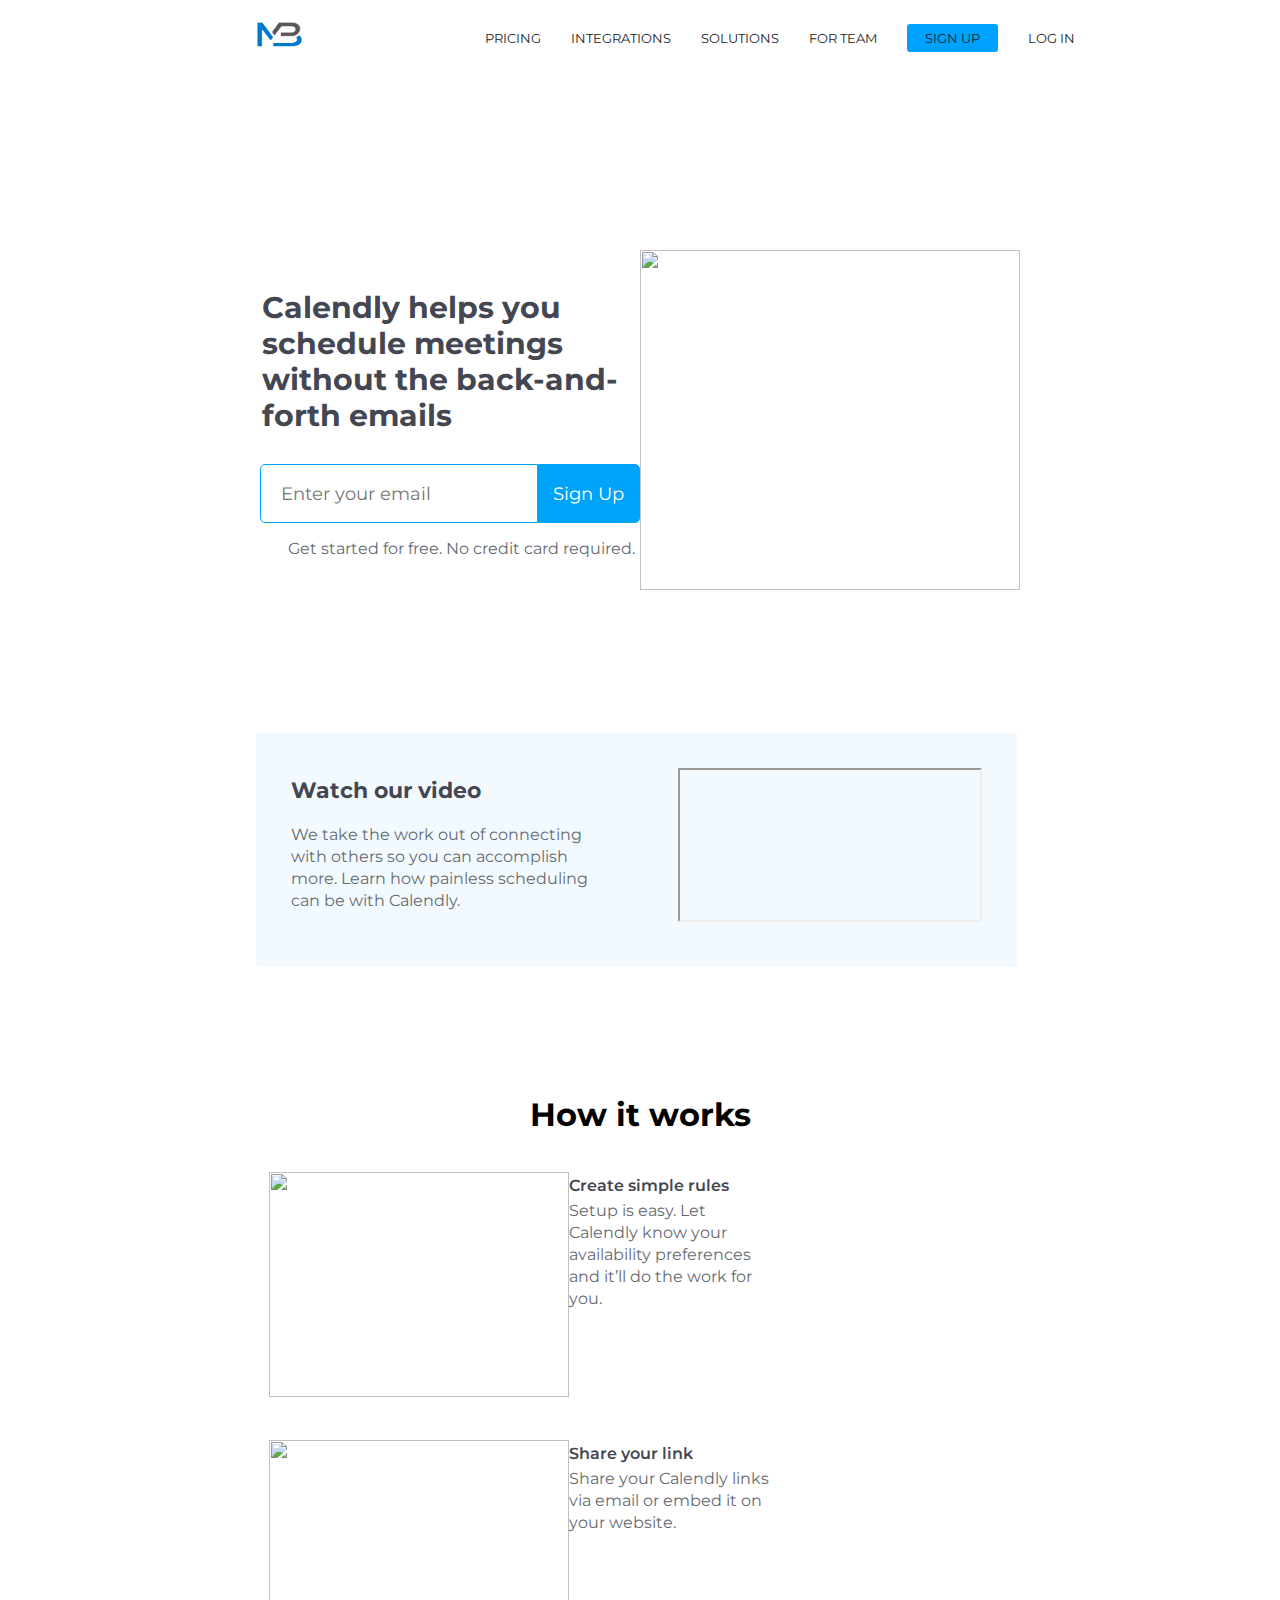
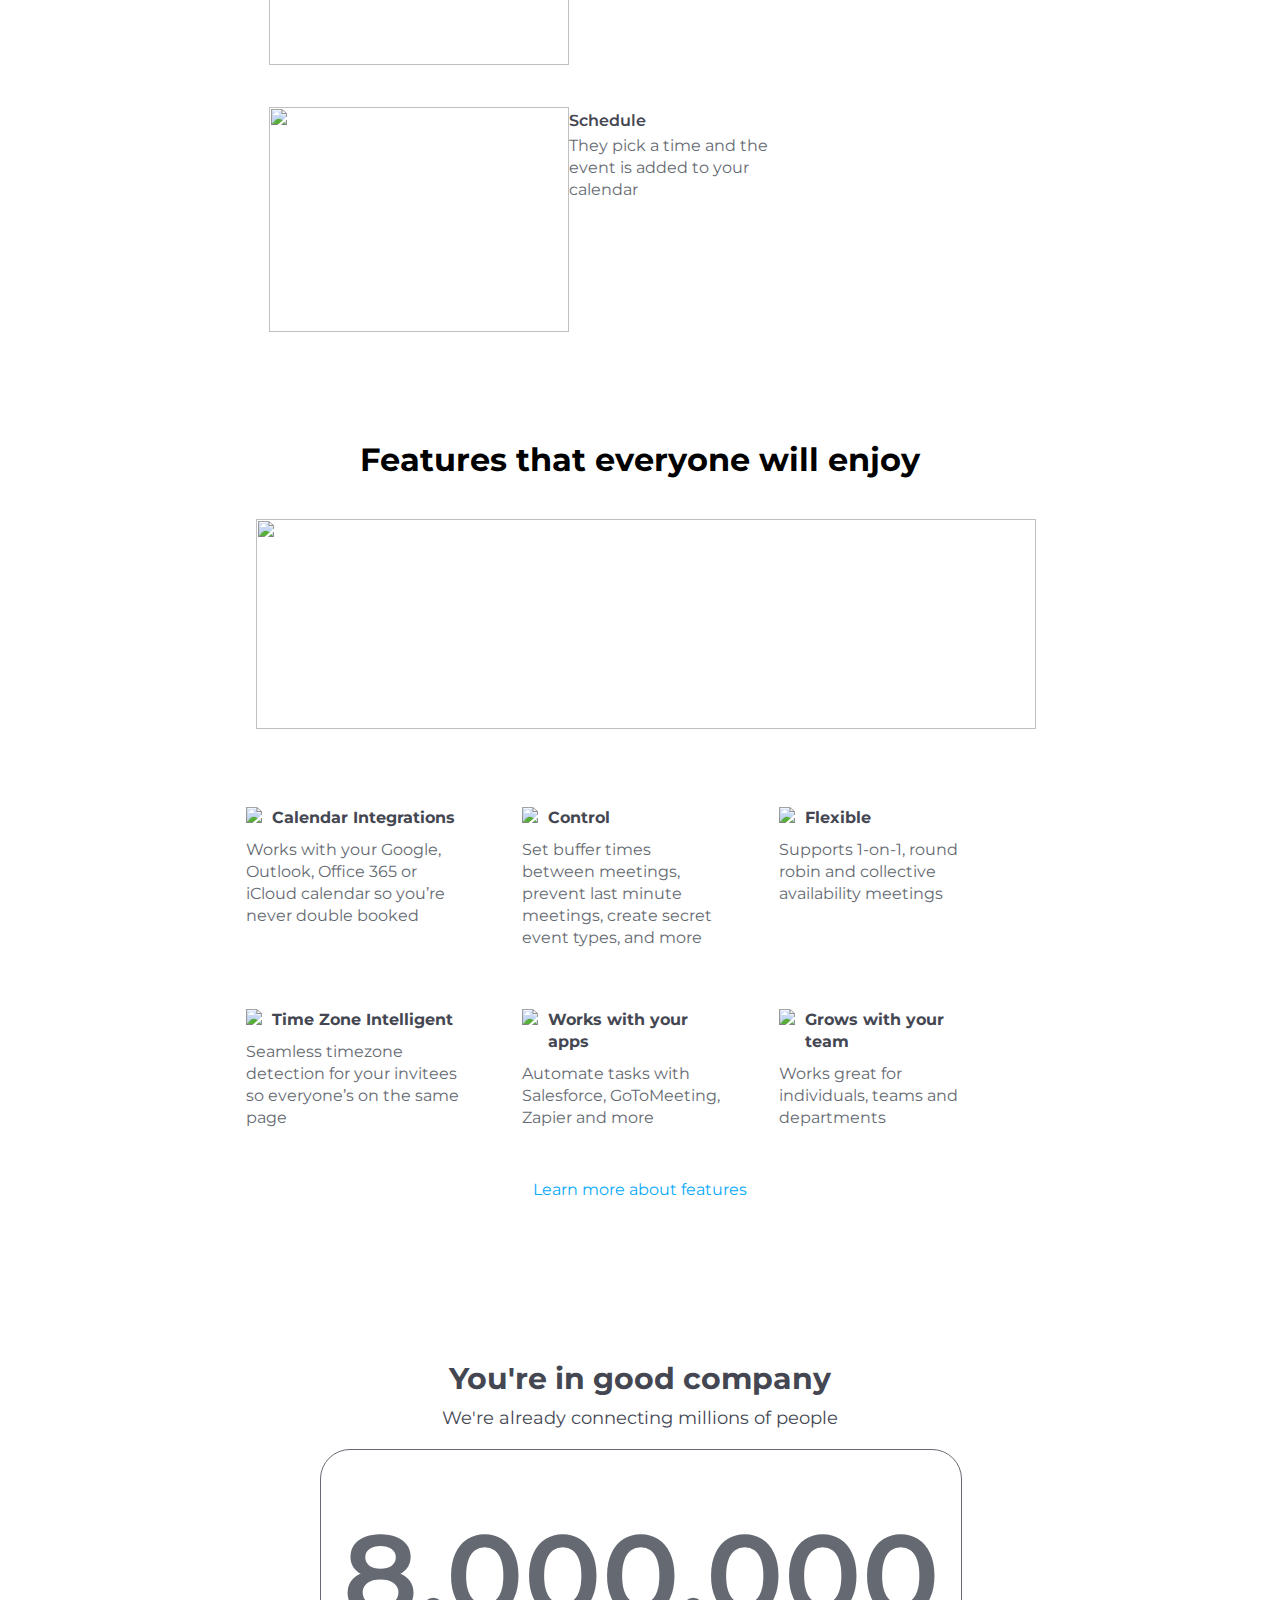
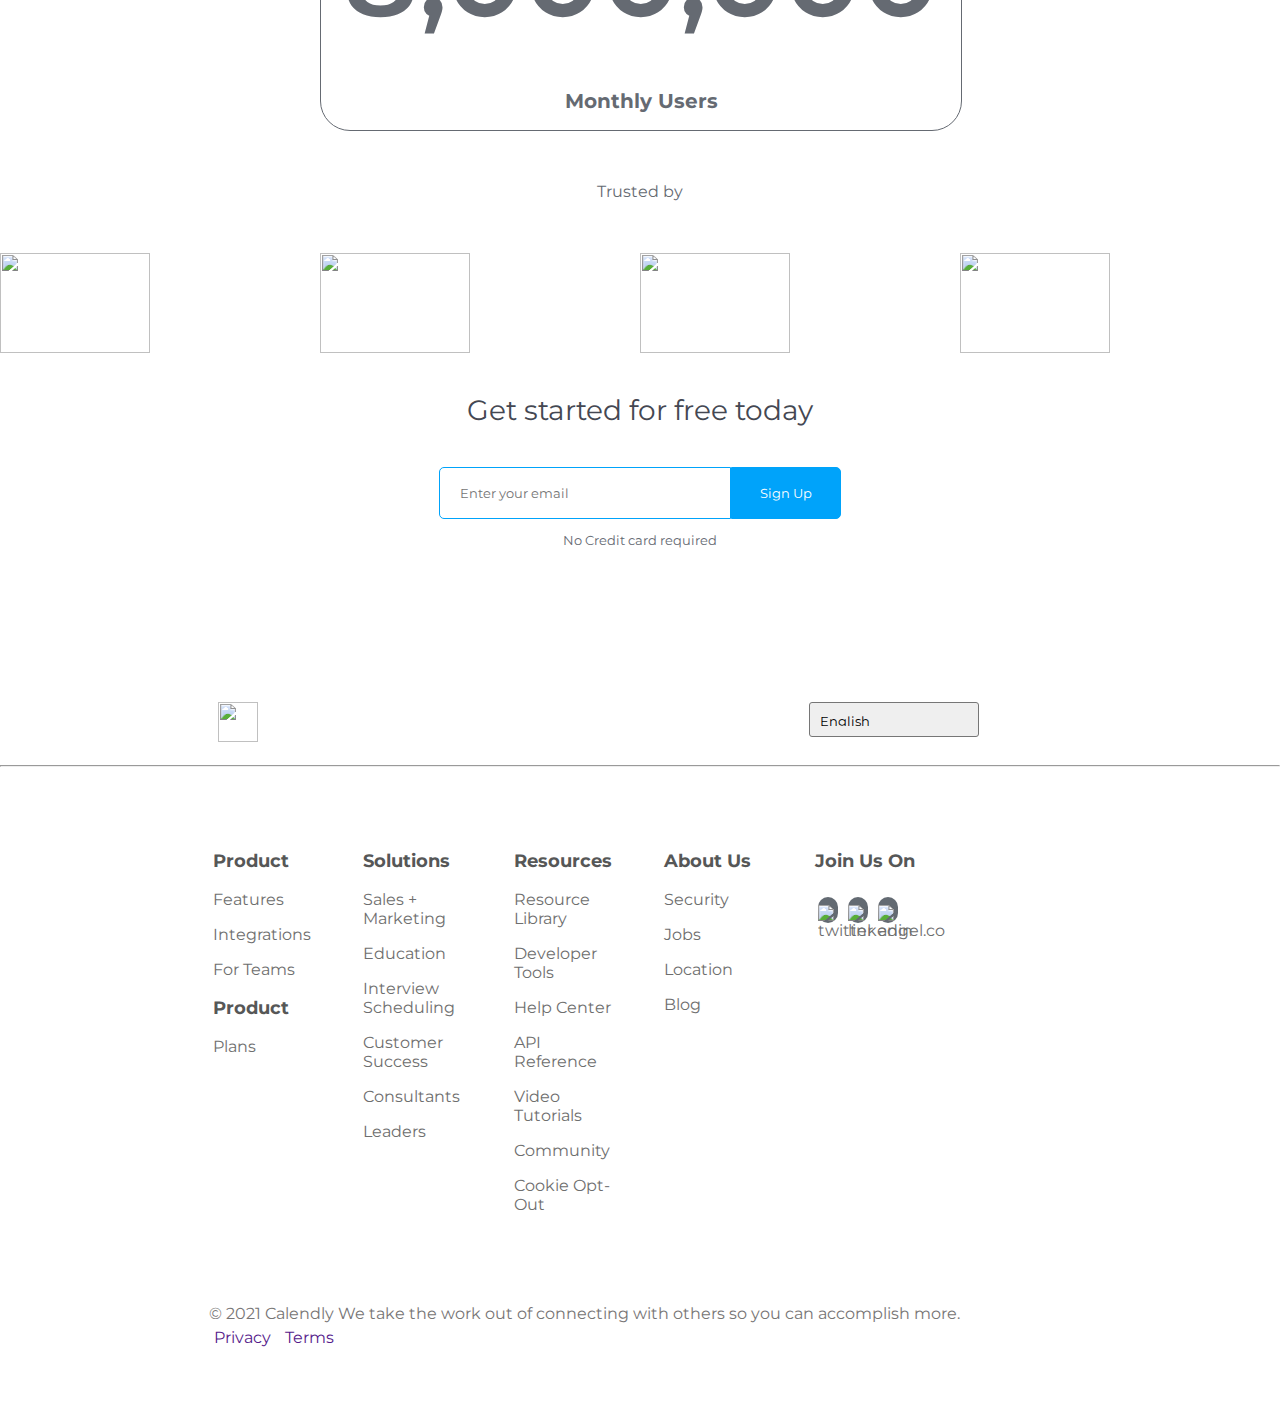
==== commit 25901041: "Initial Commit" ====
--- a/index.html
+++ b/index.html
@@ -1,180 +1,220 @@
 <!DOCTYPE html>
 <html lang="en">
-
-<head>
+  <head>
     <meta charset="UTF-8" />
     <meta http-equiv="X-UA-Compatible" content="IE=edge" />
     <meta name="viewport" content="width=device-width, initial-scale=1.0" />
     <meta name="viewport" content="width=device-width, initial-scale=1" />
-    <link rel="stylesheet" href="./css/home.css" />
-    <link rel="icon" href="https://assets.calendly.com/assets/favicon-6c298004c5e8a7eb846b3a356bc6d036c1a880e5d22163f4f52a7e3d6bb12109.ico" type="image/x-icon">
+    <link rel="stylesheet" href="./css/home.css" /> 
+    <link rel = "icon" href =  "https://assets.calendly.com/assets/favicon-6c298004c5e8a7eb846b3a356bc6d036c1a880e5d22163f4f52a7e3d6bb12109.ico" 
+    type = "image/x-icon">
     <link rel="preconnect" href="https://fonts.gstatic.com">
     <link href="https://fonts.googleapis.com/css2?family=Montserrat:wght@100;200;300;400&display=swap" rel="stylesheet">
-
-</head>
-
-<body>
+    
+  </head>
+
+  <body>
     <!-- header starts here -->
 
     <div id="layout" class="flex">
-        <div>
-            <img style="width: 120px; height: 30px" class="icon" src="assets/logo.png" alt="">
-        </div>
-        <div>
-            <nav>
-                <input type="checkbox" id="check" />
-                <label for="check" class="checkbtn">
+      <div>
+        <img style="width: 50px; height: 30px" class="icon"
+             src="assets/logo.png"
+             alt="">
+      </div>
+      <div>
+        <nav>
+          <input type="checkbox" id="check" />
+          <label for="check" class="checkbtn">
             <i class="fas fa-bars"></i>
           </label>
-                <!-- <label class="logo">DesignX</label> -->
-                <ul id="nav_menu">
-                    <!--            <li><a class="active" href="features.html">Features</a></li>-->
-                    <li><a href="pricing.html">Pricing</a></li>
-                    <li><a href="integrations.html">Integrations</a></li>
-                    <li><a href="solutions.html">Solutions</a></li>
-                    <li><a href="teams.html">For Team</a></li>
-                    <!-- <li class="signupButton"><a href="#">Sign up</a></li> -->
-                    <li><button class="signupButton">
+          <!-- <label class="logo">DesignX</label> -->
+          <ul id="nav_menu">
+<!--            <li><a class="active" href="features.html">Features</a></li>-->
+            <li><a href="pricing.html">Pricing</a></li>
+            <li><a href="integrations.html">Integrations</a></li>
+            <li><a href="solutions.html">Solutions</a></li>
+            <li><a href="teams.html">For Team</a></li>
+            <!-- <li class="signupButton"><a href="#">Sign up</a></li> -->
+            <li><button class="signupButton">
               <a href="signup.html">Sign Up</a>
             </button></li>
-                    <li><a href="login.html">Log in</a></li>
-                </ul>
-            </nav>
-        </div>
-        <section></section>
+            <li><a href="login.html">Log in</a></li>
+          </ul>
+        </nav>
+      </div>
+      <section></section>
     </div>
 
     <!-- header ends here  -->
     <div id="hero_section">
-        <div class="row_1 flex">
-            <div class="col_1">
-                <h2 id="main_heading">
-                    Calendly helps you schedule meetings without the back-and-forth emails
-                </h2>
-
-                <!-- <div class="flex">
+      <div class="row_1 flex">
+        <div class="col_1">
+          <h2 id="main_heading">
+            Calendly helps you schedule meetings without the back-and-forth
+            emails
+          </h2>
+
+          <!-- <div class="flex">
                     <input id="email_sign" type="email" name="email" id="email" placeholder="Enter your email">
                     <input id="submit" type="submit" value="Sign Up">
                 </div>
                 <p>Get started for free. No credit card required.</p> -->
 
-                <div class="first_btn">
-                    <!-- <h2>Get started for free today</h2> -->
-                    <input type="text" placeholder="Enter your email" />
-                    <button><a href="signup.html">Sign Up</a></button>
-
-                    <p>Get started for free. No credit card required.</p>
-                </div>
-            </div>
-
-            <div class="col_2">
-                <img src="https://assets.calendly.com/assets/landing/homepage/hero-c7322cf6fde0bb0e852c466af957fd7330c8e8607dfe0854947a3cc00a5dfa77.png" alt="" />
-            </div>
-        </div>
-        <button class="mobile_button">Get Started For Free</button>
-        <p class="mobile_para">No credit card required</p>
+          <div class="first_btn">
+            <!-- <h2>Get started for free today</h2> -->
+            <input type="text" placeholder="Enter your email" /><button
+              onclick="signup()"
+            >
+              Sign Up
+            </button>
+            <p>Get started for free. No credit card required.</p>
+          </div>
+        </div>
+
+        <div class="col_2">
+          <img
+            src="https://assets.calendly.com/assets/landing/homepage/hero-c7322cf6fde0bb0e852c466af957fd7330c8e8607dfe0854947a3cc00a5dfa77.png"
+            alt=""
+          />
+        </div>
+      </div>
+      <button class="mobile_button">Get Started For Free</button>
+      <p class="mobile_para">No credit card required</p>
     </div>
 
     <!-- video section starts -->
 
     <div>
-        <div class="watch_video flex">
-            <div class="text">
-                <h3>Watch our video</h3>
-                <p>
-                    We take the work out of connecting with others so you can accomplish more. Learn how painless scheduling can be with Calendly.
-                </p>
-            </div>
-            <div class="video">
-                <iframe src="https://player.vimeo.com/video/499908635" width="auto" frameborder="4px">
+      <div class="watch_video flex">
+        <div class="text">
+          <h3>Watch our video</h3>
+          <p>
+            We take the work out of connecting with others so you can accomplish
+            more. Learn how painless scheduling can be with Calendly.
+          </p>
+        </div>
+        <div class="video">
+          <iframe
+            src="https://player.vimeo.com/video/499908635" width="auto"
+            frameborder="4px"
+          >
           </iframe>
-            </div>
-        </div>
+        </div>
+      </div>
     </div>
 
     <!-- video section ends -->
 
     <div>
-        <div class="verti_grid">
-            <h1>How it works</h1>
-            <div class="how_it_works flex">
-                <div>
-                    <h4 class="how_mobile_heading">Create simple rules</h4>
-                    <img src="https://assets.calendly.com/assets/landing/homepage/availability-c2da8e58b71054d8eae714114ecee32c5653257f929210ef11a4c0f614164c2b.png" alt="" />
-                </div>
-                <div>
-                    <h4 class="how_desk_heading">Create simple rules</h4>
-                    <p>
-                        Setup is easy. Let Calendly know your availability preferences and it’ll do the work for you.
-                    </p>
-                </div>
-            </div>
-            <div class="how_it_works flex">
-                <div>
-                    <img src="https://assets.calendly.com/assets/landing/homepage/linking-b6a9a582d012421366302256c668eaf3cd88d7d8a1b1e8fa19e96bcb8ff2ea85.png" alt="" />
-                </div>
-                <div>
-                    <h4>Share your link</h4>
-                    <p>
-                        Share your Calendly links via email or embed it on your website.
-                    </p>
-                </div>
-            </div>
-            <div class="how_it_works flex">
-                <div>
-                    <img src="https://assets.calendly.com/assets/landing/homepage/booking-f274b2610c18540634cc9ab7210256b0fc582ffd01a444b328afaa93b4c88526.png" alt="" />
-                </div>
-                <div>
-                    <h4>Schedule</h4>
-                    <p>They pick a time and the event is added to your calendar</p>
-                </div>
-            </div>
-        </div>
+      <div class="verti_grid">
+        <h1>How it works</h1>
+        <div class="how_it_works flex">
+          <div>
+            <h4 class="how_mobile_heading">Create simple rules</h4>
+            <img
+              src="https://assets.calendly.com/assets/landing/homepage/availability-c2da8e58b71054d8eae714114ecee32c5653257f929210ef11a4c0f614164c2b.png"
+              alt=""
+            />
+          </div>
+          <div>
+            <h4 class="how_desk_heading">Create simple rules</h4>
+            <p>
+              Setup is easy. Let Calendly know your availability preferences and
+              it’ll do the work for you.
+            </p>
+          </div>
+        </div>
+        <div class="how_it_works flex">
+          <div>
+            <img
+              src="https://assets.calendly.com/assets/landing/homepage/linking-b6a9a582d012421366302256c668eaf3cd88d7d8a1b1e8fa19e96bcb8ff2ea85.png"
+              alt=""
+            />
+          </div>
+          <div>
+            <h4>Share your link</h4>
+            <p>
+              Share your Calendly links via email or embed it on your website.
+            </p>
+          </div>
+        </div>
+        <div class="how_it_works flex">
+          <div>
+            <img
+              src="https://assets.calendly.com/assets/landing/homepage/booking-f274b2610c18540634cc9ab7210256b0fc582ffd01a444b328afaa93b4c88526.png"
+              alt=""
+            />
+          </div>
+          <div>
+            <h4>Schedule</h4>
+            <p>They pick a time and the event is added to your calendar</p>
+          </div>
+        </div>
+      </div>
     </div>
 
     <div class="features_section">
-        <div class="features_top">
-            <h1>Features that everyone will enjoy</h1>
-            <img class="banner" src="https://assets.calendly.com/assets/landing/en/homepage/features-3648204d046c9441528ae85ac7d5a01b9240d013cfabd0af34026671cb8322da.png" alt="" />
-        </div>
-        <div id="features_content"></div>
-        <div class="feature_link">
-            <a href="">
-                <p>Learn more about features</p>
-            </a>
-        </div>
+      <div class="features_top">
+        <h1>Features that everyone will enjoy</h1>
+        <img
+          class="banner"
+          src="https://assets.calendly.com/assets/landing/en/homepage/features-3648204d046c9441528ae85ac7d5a01b9240d013cfabd0af34026671cb8322da.png"
+          alt=""
+        />
+      </div>
+      <div id="features_content"></div>
+      <div class="feature_link">
+        <a href="">
+          <p>Learn more about features</p>
+        </a>
+      </div>
     </div>
 
     <div id="traffic">
-        <div class="heading">
-            <h1>You're in good company</h1>
-            <p>We're already connecting millions of people</p>
-        </div>
-        <div class="calendar">
-            <h1>8,000,000</h1>
-            <p>Monthly Users</p>
-        </div>
-        <div class="logo_list">
-            <p>Trusted by</p>
-            <div class="logos_layout">
-                <div class="logos_img">
-                    <img src="https://assets.calendly.com/assets/landing/homepage/linkedin_logo-9b3c8e76c1b73b3bf7a2bd0937001b1b9adbae6331e76eda22f9540fedc292da.png" alt="" />
-                    <img src="https://assets.calendly.com/assets/landing/homepage/zendesk_logo-0a9253120470513776ad3c46242ee2477dbaff48a2dd52f424fc32cba126a6aa.png" alt="" />
-                    <img src="https://assets.calendly.com/assets/landing/homepage/emyth_logo-8fb30f37aead01bf232251d724f589525b10bb2fb2a5cc58c4bcfd48025c8cf5.png" alt="" />
-                    <img src="https://assets.calendly.com/assets/landing/homepage/uga_logo-8482035a9d6b16484afc2d8925cdbf26d46688e3f4c74b2d7f6669c6bba004a9.png" alt="" />
-                </div>
-            </div>
-        </div>
+      <div class="heading">
+        <h1>You're in good company</h1>
+        <p>We're already connecting millions of people</p>
+      </div>
+      <div class="calendar">
+        <h1>8,000,000</h1>
+        <p>Monthly Users</p>
+      </div>
+      <div class="logo_list">
+        <p>Trusted by</p>
+        <div class="logos_layout">
+          <div class="logos_img">
+            <img
+              src="https://assets.calendly.com/assets/landing/homepage/linkedin_logo-9b3c8e76c1b73b3bf7a2bd0937001b1b9adbae6331e76eda22f9540fedc292da.png"
+              alt=""
+            />
+            <img
+              src="https://assets.calendly.com/assets/landing/homepage/zendesk_logo-0a9253120470513776ad3c46242ee2477dbaff48a2dd52f424fc32cba126a6aa.png"
+              alt=""
+            />
+            <img
+              src="https://assets.calendly.com/assets/landing/homepage/emyth_logo-8fb30f37aead01bf232251d724f589525b10bb2fb2a5cc58c4bcfd48025c8cf5.png"
+              alt=""
+            />
+            <img
+              src="https://assets.calendly.com/assets/landing/homepage/uga_logo-8482035a9d6b16484afc2d8925cdbf26d46688e3f4c74b2d7f6669c6bba004a9.png"
+              alt=""
+            />
+          </div>
+        </div>
+      </div>
     </div>
     <!-- last button -->
     <div id="last_btn_layout">
-        <div class="last_btn">
-            <h2>Get started for free today</h2>
-            <input type="text" placeholder="Enter your email" /><button onclick="signup()">
+      <div class="last_btn">
+        <h2>Get started for free today</h2>
+        <input type="text" placeholder="Enter your email" /><button
+          onclick="signup()"
+        >
           Sign Up
         </button>
-            <p>No Credit card required</p>
-        </div>
+        <p>No Credit card required</p>
+      </div>
     </div>
 
     <!-- last button ends here -->
@@ -182,197 +222,209 @@
     <!-- footer ends here -->
 
     <div id="footer_top">
-        <div class="flex footer_row">
-            <div>
-                <img src="https://assets.calendly.com/assets/landing/logo_icon-5855fd7f1e3a31267dbb103936ea0db589e06132b13bf2086048a1020d764e3f.png" alt="" />
-            </div>
-            <div>
-                <select id="dropdown" data-placeholder="Language;">
+      <div class="flex footer_row">
+        <div>
+          <img
+            src="https://assets.calendly.com/assets/landing/logo_icon-5855fd7f1e3a31267dbb103936ea0db589e06132b13bf2086048a1020d764e3f.png"
+            alt=""
+          />
+        </div>
+        <div>
+          <select id="dropdown" data-placeholder="Language;">
             <option value="English">English</option>
             <option value="English">Francais</option>
             <option value="English">Espanol</option>
             <option value="English">Deutsch</option>
             <option value="English">Portugues</option>
           </select>
-            </div>
-        </div>
-
-        <hr />
+        </div>
+      </div>
+
+      <hr />
     </div>
 
     <div id="footer">
-        <div class="main_row flex">
-            <div class="fotr_col_1">
-                <h3>Product</h3>
-                <a href="#">
-                    <li>Features</li>
-                </a>
-                <a href="#">
-                    <li>Integrations</li>
-                </a>
-                <a href="#">
-                    <li>For Teams</li>
-                </a>
-                <h3>Product</h3>
-                <a href="#">
-                    <li>Plans</li>
-                </a>
-            </div>
-            <div class="fotr_col_2">
-                <h3>Solutions</h3>
-                <a href="#">
-                    <li>Sales + Marketing</li>
-                </a>
-                <a href="#">
-                    <li>Education</li>
-                </a>
-                <a href="#">
-                    <li>Interview Scheduling</li>
-                </a>
-                <a href="#">
-                    <li>Customer Success</li>
-                </a>
-                <a href="#">
-                    <li>Consultants</li>
-                </a>
-                <a href="#">
-                    <li>Leaders</li>
-                </a>
-            </div>
-            <div class="fotr_col_3">
-                <h3>Resources</h3>
-                <a href="">
-                    <li>Resource Library</li>
-                </a>
-                <a href="">
-                    <li>Developer Tools</li>
-                </a>
-                <a href="">
-                    <li>Help Center</li>
-                </a>
-                <a href="">
-                    <li>API Reference</li>
-                </a>
-                <a href="">
-                    <li>Video Tutorials</li>
-                </a>
-                <a href="">
-                    <li>Community</li>
-                </a>
-                <a href="">
-                    <li>Cookie Opt-Out</li>
-                </a>
-            </div>
-            <div class="fotr_col_4">
-                <h3>About Us</h3>
-                <a href="">
-                    <li>Security</li>
-                </a>
-                <a href="">
-                    <li>Jobs</li>
-                </a>
-                <a href="">
-                    <li>Location</li>
-                </a>
-                <a href="">
-                    <li>Blog</li>
-                </a>
-            </div>
-            <div class="fotr_col_5">
-                <h3>Join Us On</h3>
-                <ul id="share_icon">
-                    <li>
-                        <img src="https://assets.website-files.com/5e6c01bb5212506d6c119069/5e6c01bb8abd7762ed7d8e63_twitter.svg" alt="twitter" />
-                    </li>
-                    <li>
-                        <img src="https://assets.website-files.com/5e6c01bb5212506d6c119069/5e6c01bb8abd7768627d8e5d_linkedin.svg" alt="linkedin" />
-                    </li>
-                    <li>
-                        <img src="https://assets.website-files.com/5e6c01bb5212506d6c119069/5e802c87d802d6155e87a90f_angel%20list.svg" alt="angel.co" />
-                    </li>
-                </ul>
-            </div>
-        </div>
-
-        <div id="credit_bar">
-            <div>
-                <p>
-                    <span>© 2021 Calendly</span> We take the work out of connecting with others so you can accomplish more.
-                </p>
-                <div>
-                    <li><a href="">Privacy</a></li>
-                    <li><a href="">Terms</a></li>
-                </div>
-            </div>
-        </div>
+      <div class="main_row flex">
+        <div class="fotr_col_1">
+          <h3>Product</h3>
+          <a href="#">
+            <li>Features</li>
+          </a>
+          <a href="#">
+            <li>Integrations</li>
+          </a>
+          <a href="#">
+            <li>For Teams</li>
+          </a>
+          <h3>Product</h3>
+          <a href="#">
+            <li>Plans</li>
+          </a>
+        </div>
+        <div class="fotr_col_2">
+          <h3>Solutions</h3>
+          <a href="#">
+            <li>Sales + Marketing</li>
+          </a>
+          <a href="#">
+            <li>Education</li>
+          </a>
+          <a href="#">
+            <li>Interview Scheduling</li>
+          </a>
+          <a href="#">
+            <li>Customer Success</li>
+          </a>
+          <a href="#">
+            <li>Consultants</li>
+          </a>
+          <a href="#">
+            <li>Leaders</li>
+          </a>
+        </div>
+        <div class="fotr_col_3">
+          <h3>Resources</h3>
+          <a href="">
+            <li>Resource Library</li>
+          </a>
+          <a href="">
+            <li>Developer Tools</li>
+          </a>
+          <a href="">
+            <li>Help Center</li>
+          </a>
+          <a href="">
+            <li>API Reference</li>
+          </a>
+          <a href="">
+            <li>Video Tutorials</li>
+          </a>
+          <a href="">
+            <li>Community</li>
+          </a>
+          <a href="">
+            <li>Cookie Opt-Out</li>
+          </a>
+        </div>
+        <div class="fotr_col_4">
+          <h3>About Us</h3>
+          <a href="">
+            <li>Security</li>
+          </a>
+          <a href="">
+            <li>Jobs</li>
+          </a>
+          <a href="">
+            <li>Location</li>
+          </a>
+          <a href="">
+            <li>Blog</li>
+          </a>
+        </div>
+        <div class="fotr_col_5">
+          <h3>Join Us On</h3>
+          <ul id="share_icon">
+            <li>
+              <img
+                src="https://assets.website-files.com/5e6c01bb5212506d6c119069/5e6c01bb8abd7762ed7d8e63_twitter.svg"
+                alt="twitter"
+              />
+            </li>
+            <li>
+              <img
+                src="https://assets.website-files.com/5e6c01bb5212506d6c119069/5e6c01bb8abd7768627d8e5d_linkedin.svg"
+                alt="linkedin"
+              />
+            </li>
+            <li>
+              <img
+                src="https://assets.website-files.com/5e6c01bb5212506d6c119069/5e802c87d802d6155e87a90f_angel%20list.svg"
+                alt="angel.co"
+              />
+            </li>
+          </ul>
+        </div>
+      </div>
+
+      <div id="credit_bar">
+        <div>
+          <p>
+            <span>© 2021 Calendly</span> We take the work out of connecting with
+            others so you can accomplish more.
+          </p>
+          <div>
+            <li><a href="">Privacy</a></li>
+            <li><a href="">Terms</a></li>
+          </div>
+        </div>
+      </div>
     </div>
 
     <!-- footer starts here -->
     <script>
-        // script for sticky header
-
-        // script for sticky header
-
-        // When the user scrolls the page, execute myFunction
-        window.onscroll = function() {
-            myFunction();
-        };
-
-        // Get the header
-        var header = document.getElementById("layout");
-
-        // Get the offset position of the navbar
-        var sticky = header.offsetTop;
-
-        // Add the sticky class to the header when you reach its scroll position. Remove "sticky" when you leave the scroll position
-        function myFunction() {
-            if (window.pageYOffset > sticky) {
-                header.classList.add("sticky");
-            } else {
-                header.classList.remove("sticky");
-            }
+      // script for sticky header
+
+      // script for sticky header
+
+      // When the user scrolls the page, execute myFunction
+      window.onscroll = function () {
+        myFunction();
+      };
+
+      // Get the header
+      var header = document.getElementById("layout");
+
+      // Get the offset position of the navbar
+      var sticky = header.offsetTop;
+
+      // Add the sticky class to the header when you reach its scroll position. Remove "sticky" when you leave the scroll position
+      function myFunction() {
+        if (window.pageYOffset > sticky) {
+          header.classList.add("sticky");
+        } else {
+          header.classList.remove("sticky");
         }
-
-        // script for sticky header ends
-
-        async function features() {
-            var data = fetch("./json/home.json");
-            var response = await data;
-            var newres = await response.json();
-            console.log(newres);
-            var html = "";
-
-            for (key in newres) {
-                html += `<div class ='blocks' id = "${key}">
+      }
+
+      // script for sticky header ends
+
+      async function features() {
+        var data = fetch("./json/home.json");
+        var response = await data;
+        var newres = await response.json();
+        console.log(newres);
+        var html = "";
+
+        for (key in newres) {
+          html += `<div class ='blocks' id = "${key}">
                     <div class="flex icn_heading">
                     <img src= "${newres[key][0]}">
                     <h1>${newres[key][1]}</h1>
                     </div>
                     <p>${newres[key][2]}</p>
                     </div>`;
-            }
-
-            document.getElementById("features_content").innerHTML = html;
         }
-        features();
+
+        document.getElementById("features_content").innerHTML = html;
+      }
+      features();
     </script>
 
     <!-- Start of ChatBot (www.chatbot.com) code -->
     <script type="text/javascript">
-        window.__be = window.__be || {};
-        window.__be.id = "604afaec012e2e000777fe25";
-        (function() {
-            var be = document.createElement("script");
-            be.type = "text/javascript";
-            be.async = true;
-            be.src =
-                ("https:" == document.location.protocol ? "https://" : "http://") +
-                "cdn.chatbot.com/widget/plugin.js";
-            var s = document.getElementsByTagName("script")[0];
-            s.parentNode.insertBefore(be, s);
-        })();
+      window.__be = window.__be || {};
+      window.__be.id = "604afaec012e2e000777fe25";
+      (function () {
+        var be = document.createElement("script");
+        be.type = "text/javascript";
+        be.async = true;
+        be.src =
+          ("https:" == document.location.protocol ? "https://" : "http://") +
+          "cdn.chatbot.com/widget/plugin.js";
+        var s = document.getElementsByTagName("script")[0];
+        s.parentNode.insertBefore(be, s);
+      })();
     </script>
     <!-- End of ChatBot code -->
-</body>
-
-</html>+  </body>
+</html>
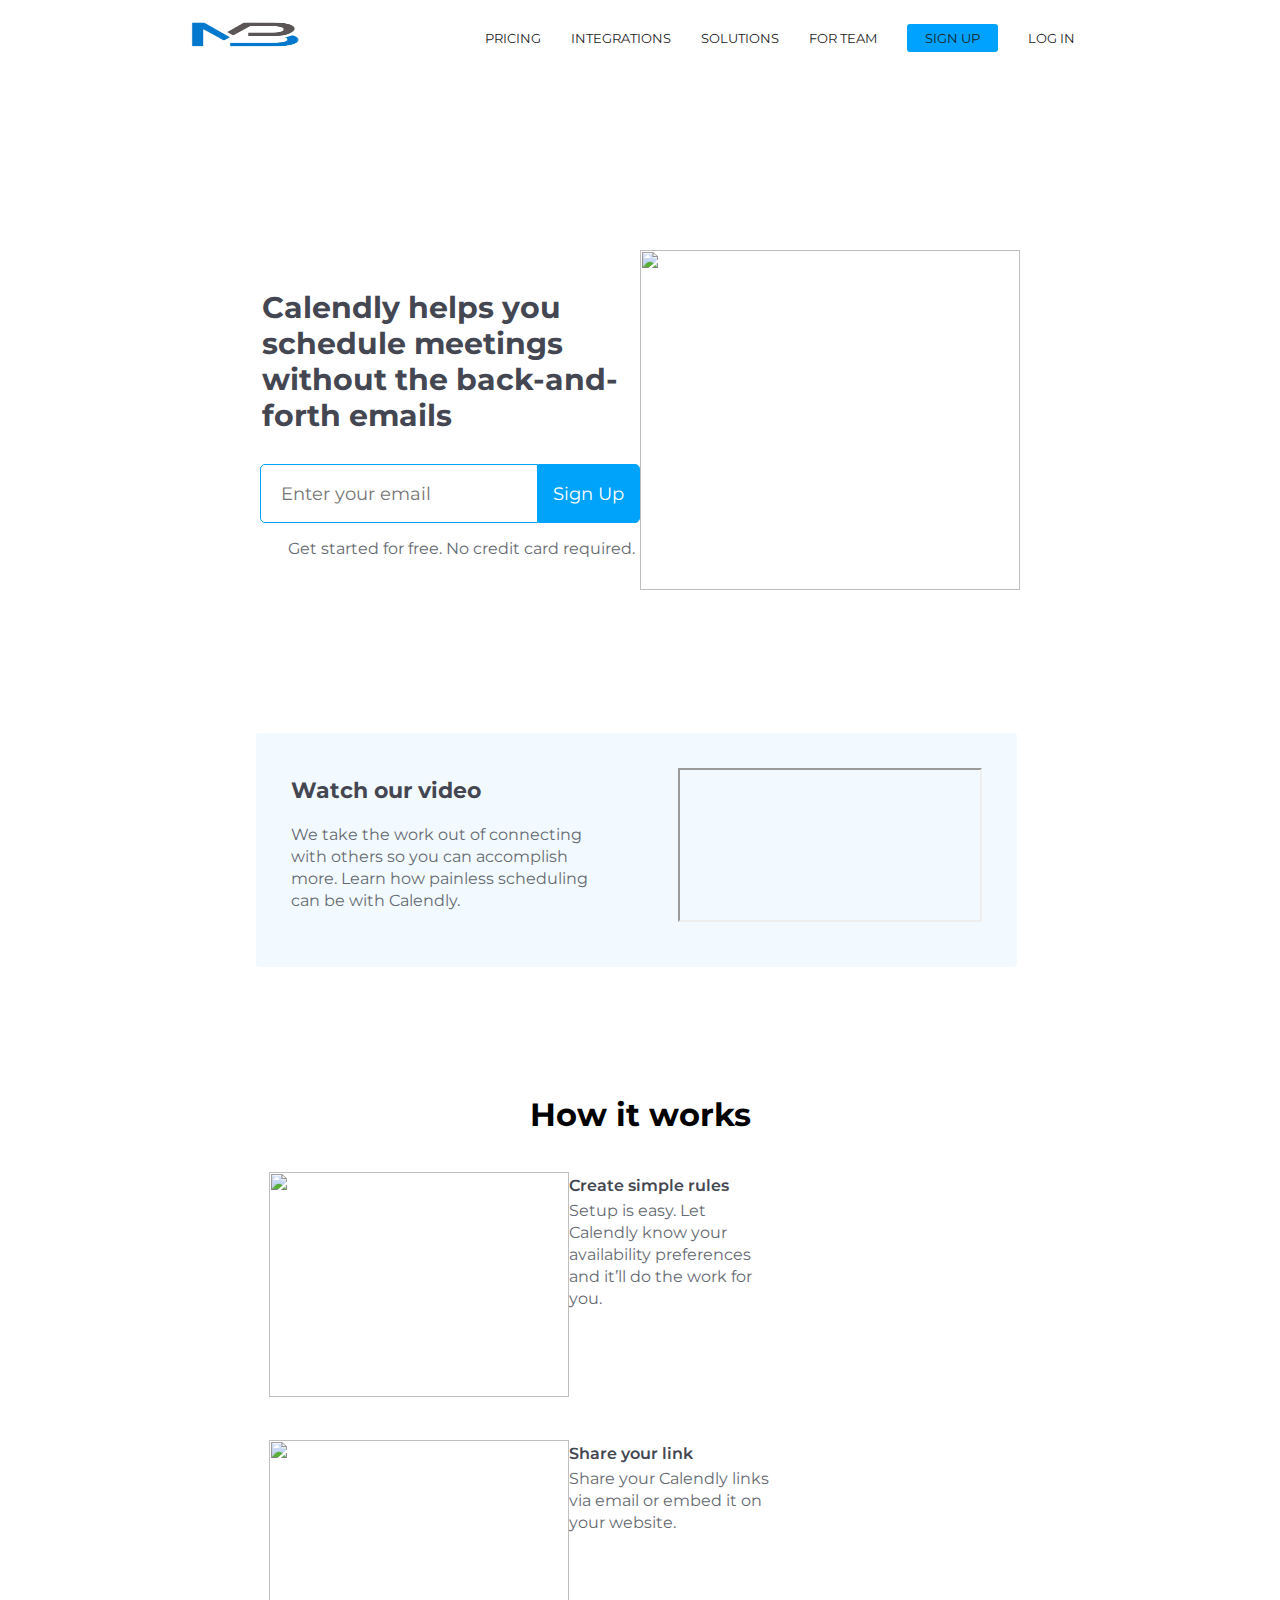
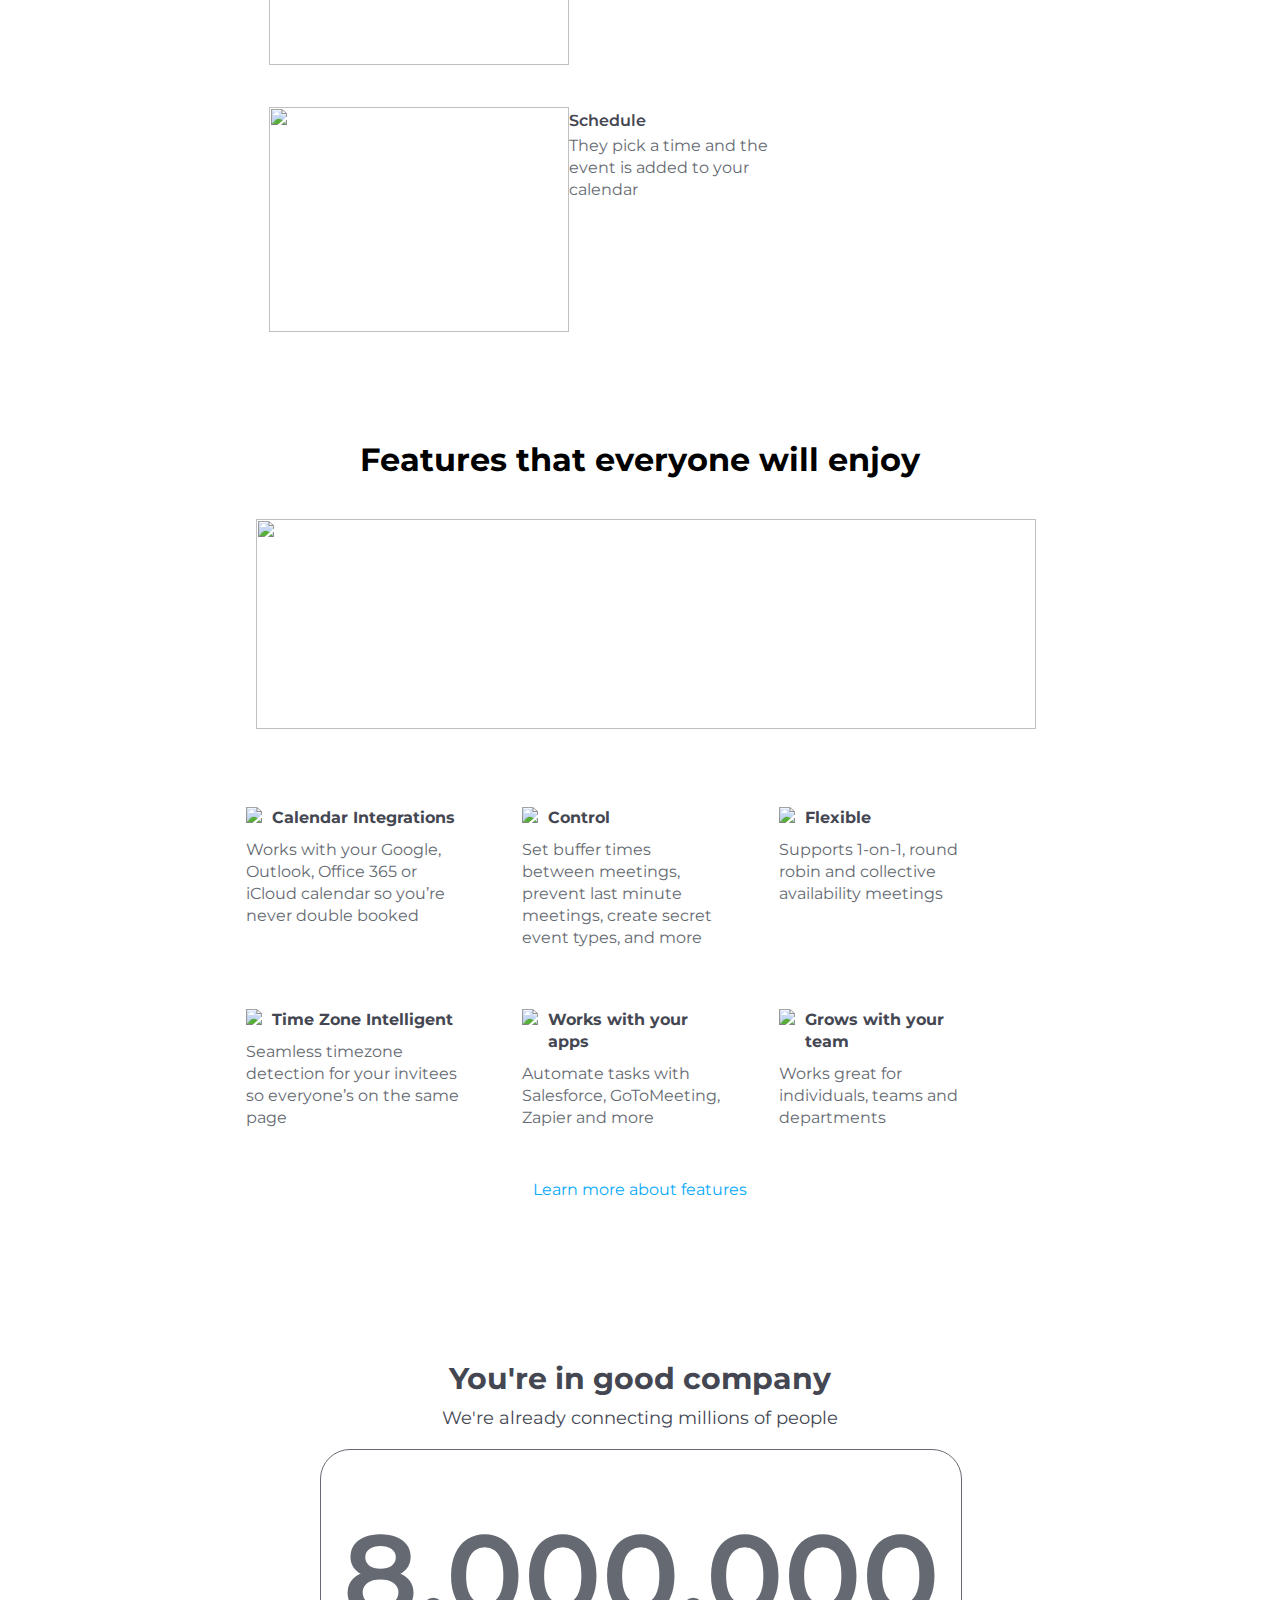
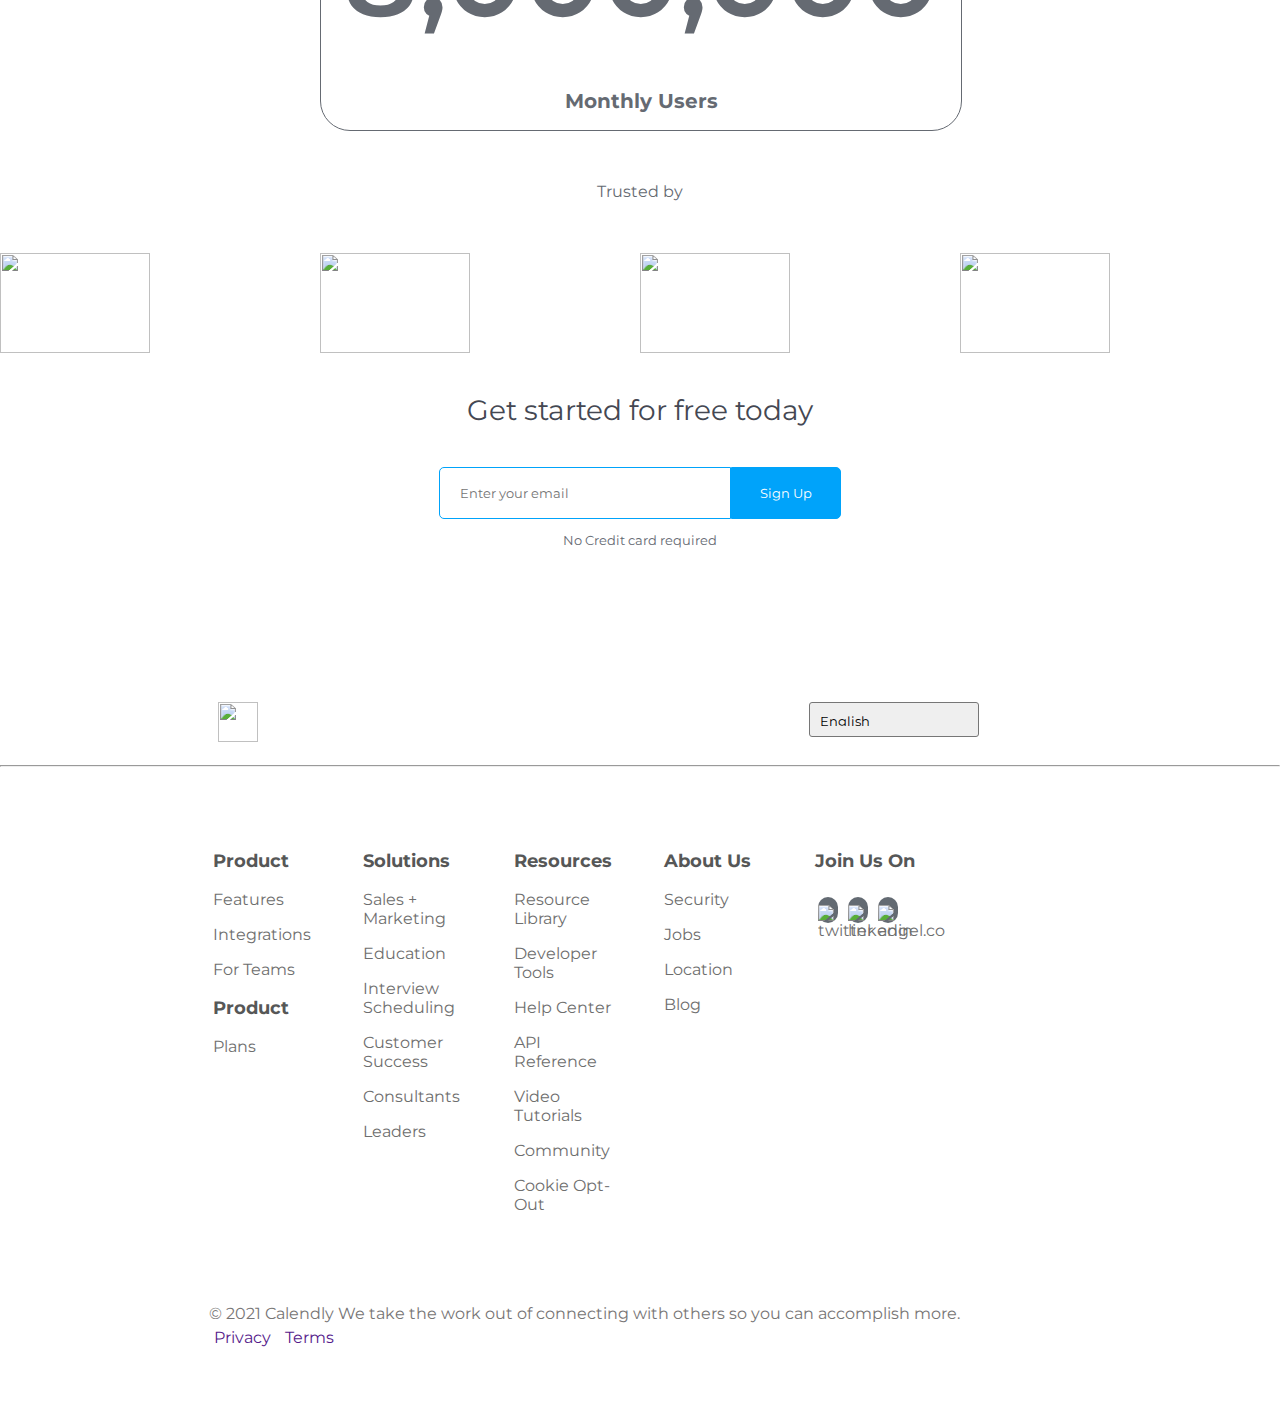
==== commit afaedf3f: "Merge remote-tracking branch 'origin/main'" ====
--- a/index.html
+++ b/index.html
@@ -18,7 +18,7 @@
 
     <div id="layout" class="flex">
       <div>
-        <img style="width: 50px; height: 30px" class="icon"
+        <img style="width: 120px; height: 30px" class="icon"
              src="assets/logo.png"
              alt="">
       </div>
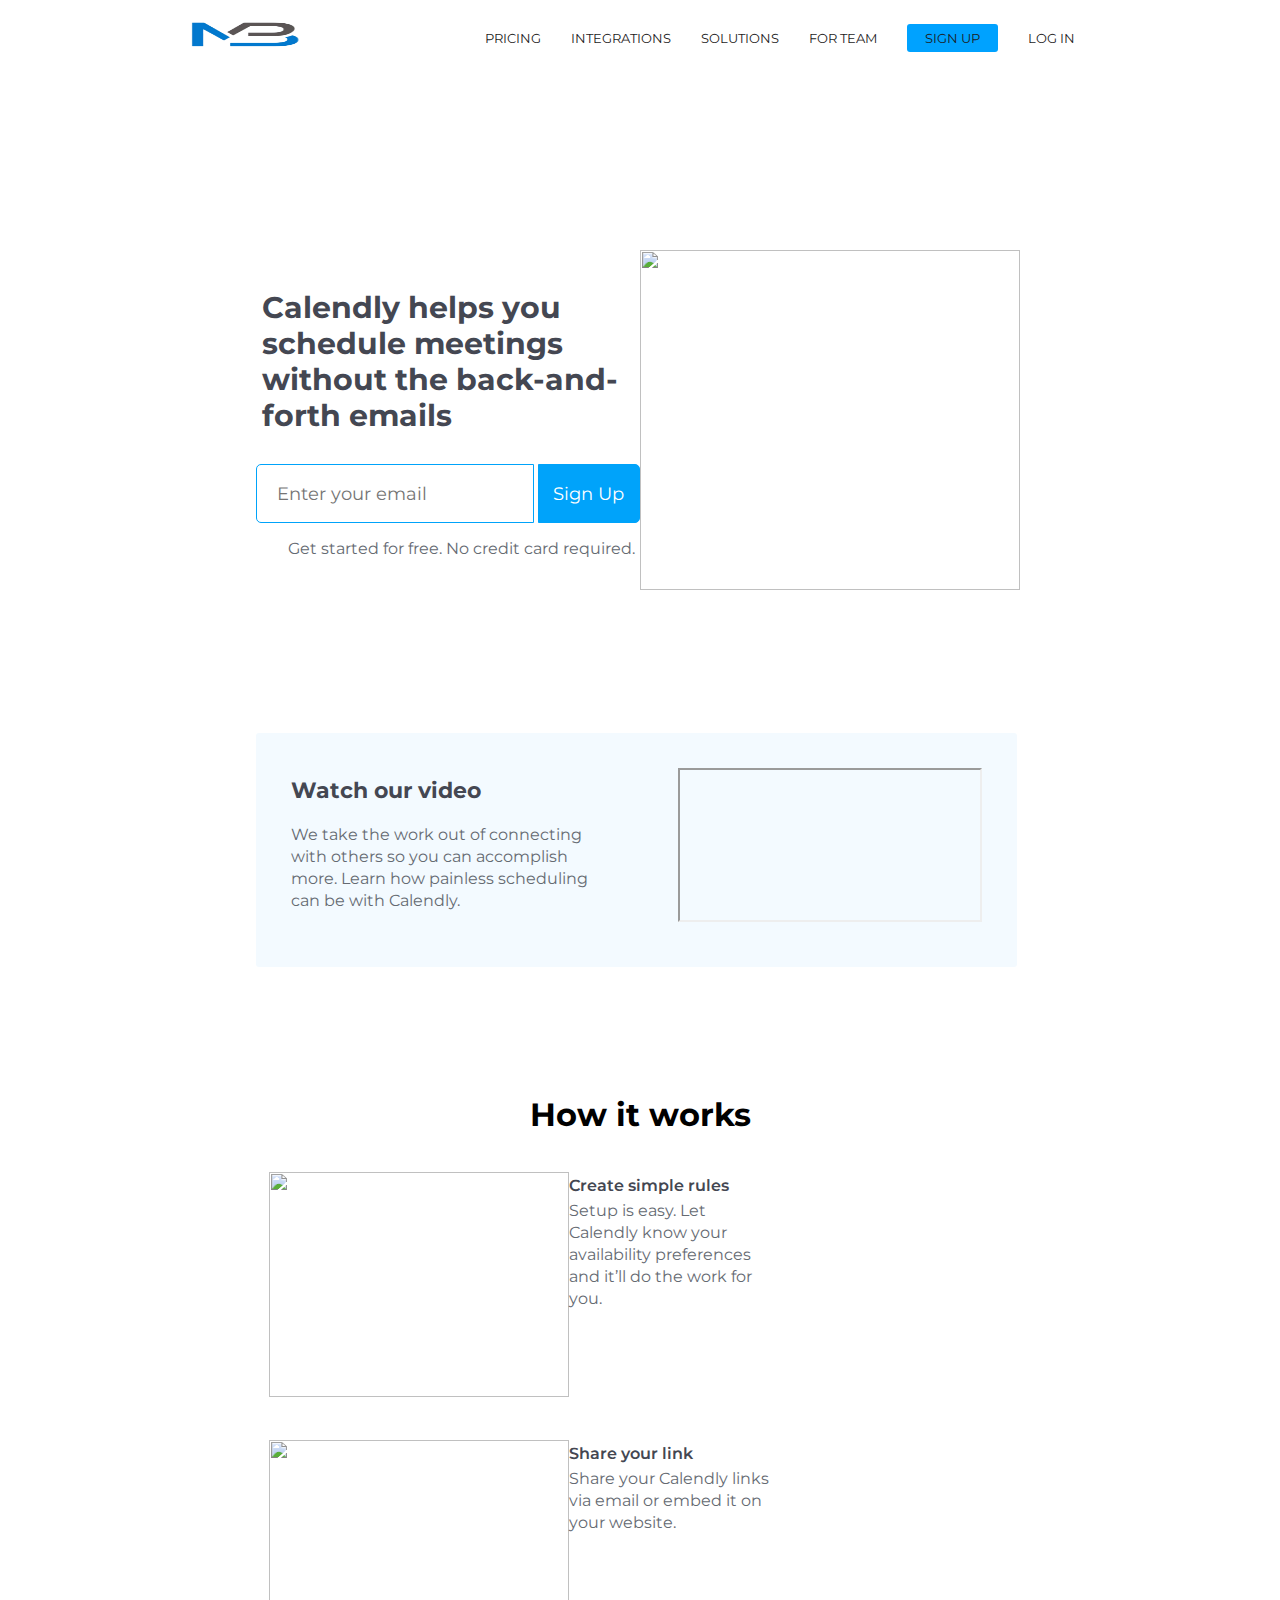
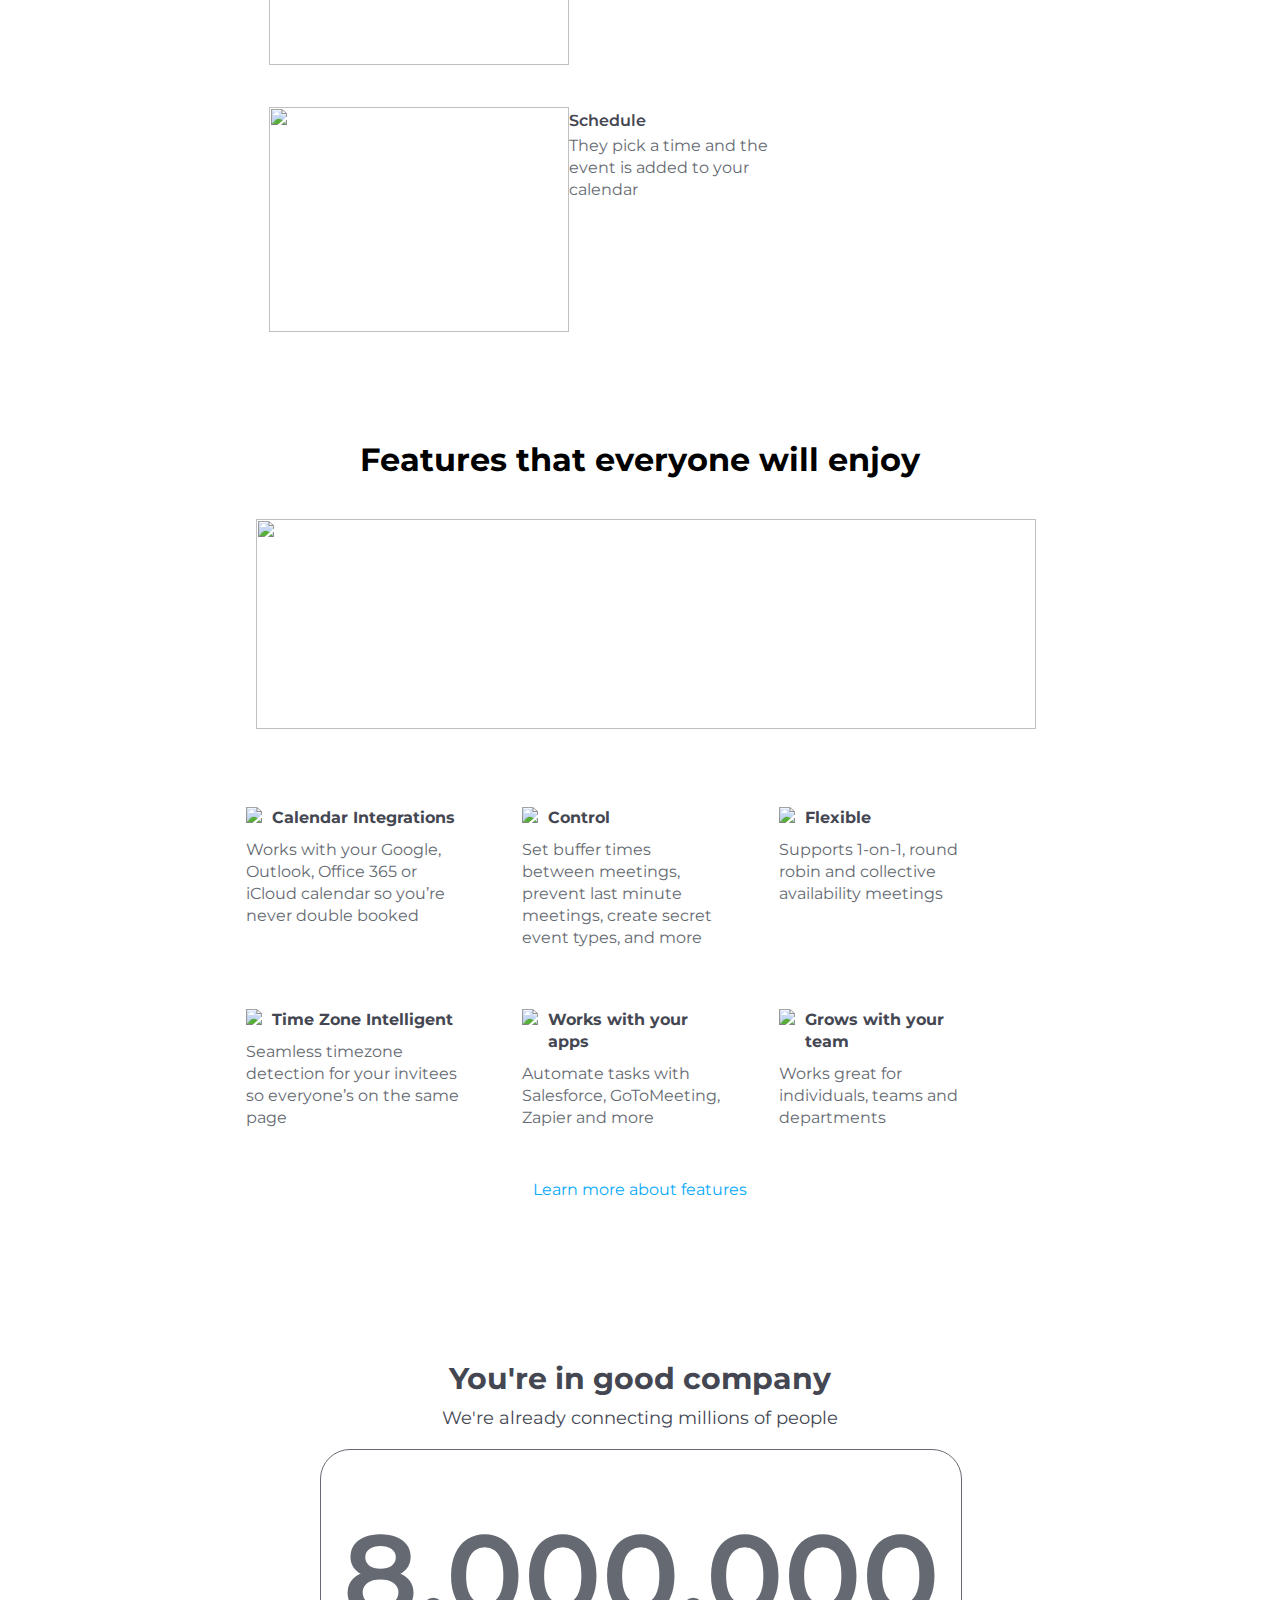
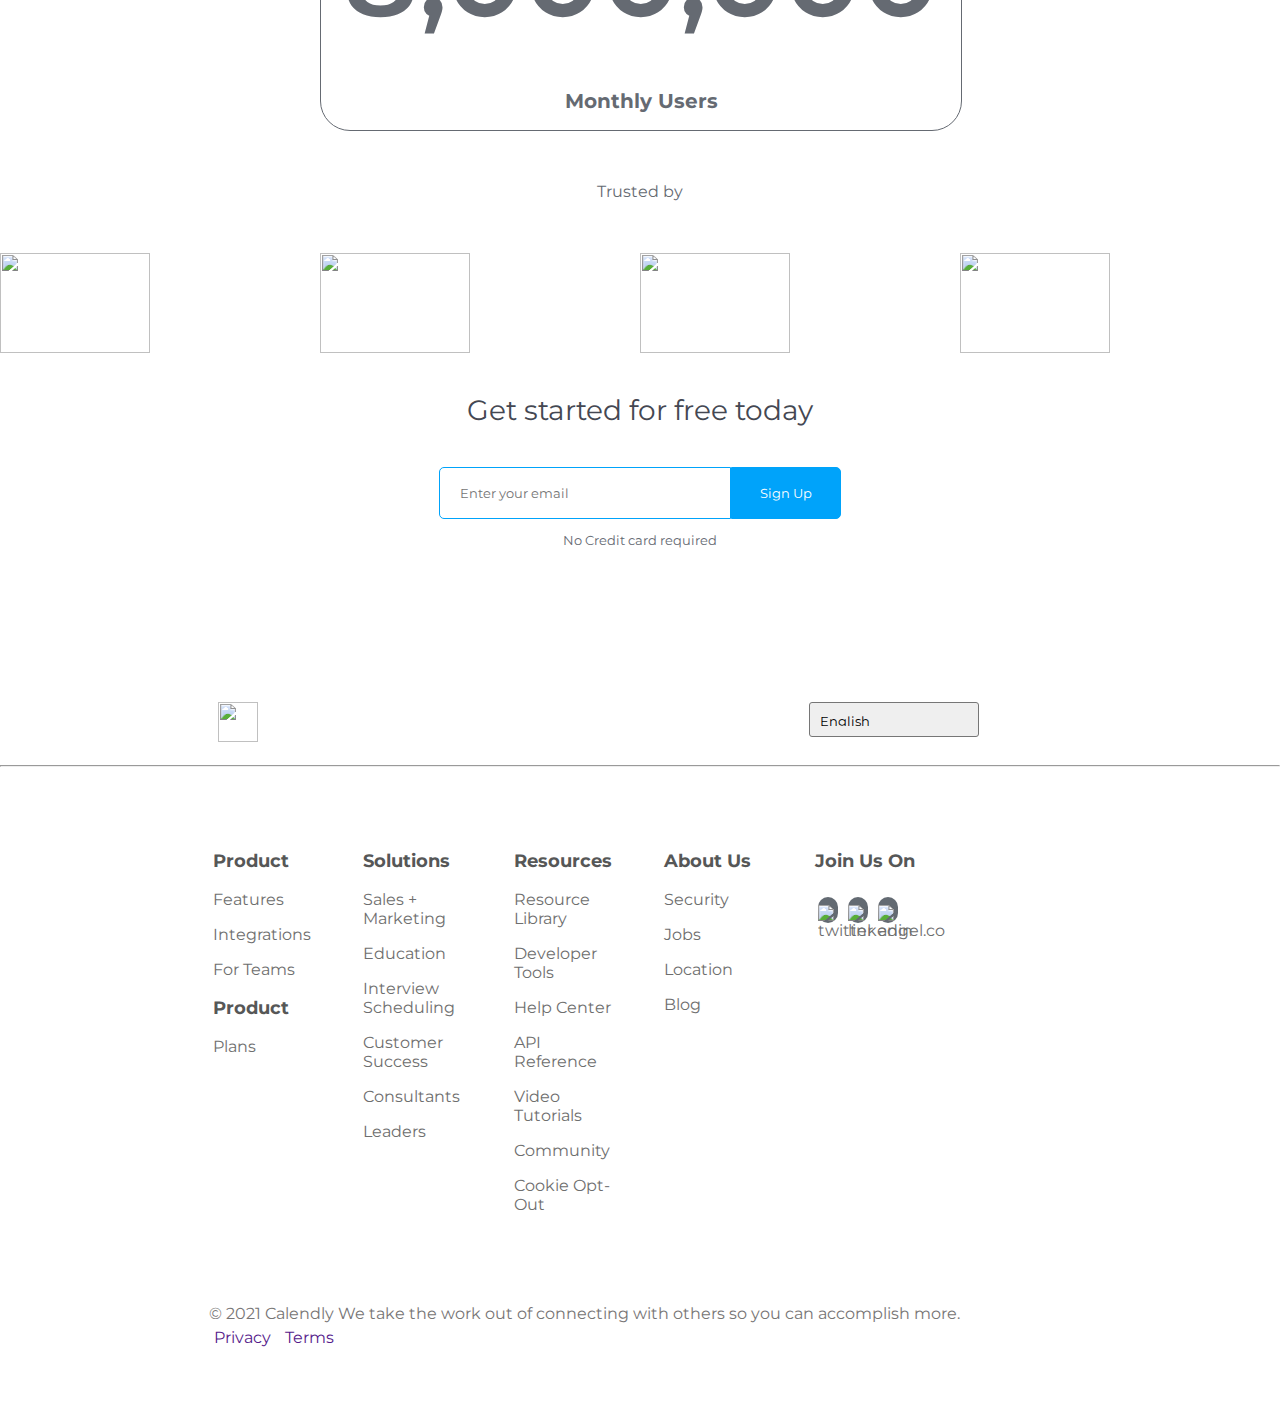
==== commit 53aafe57: "signup button change on homepage" ====
--- a/index.html
+++ b/index.html
@@ -1,220 +1,179 @@
 <!DOCTYPE html>
 <html lang="en">
-  <head>
+
+<head>
     <meta charset="UTF-8" />
     <meta http-equiv="X-UA-Compatible" content="IE=edge" />
     <meta name="viewport" content="width=device-width, initial-scale=1.0" />
     <meta name="viewport" content="width=device-width, initial-scale=1" />
-    <link rel="stylesheet" href="./css/home.css" /> 
-    <link rel = "icon" href =  "https://assets.calendly.com/assets/favicon-6c298004c5e8a7eb846b3a356bc6d036c1a880e5d22163f4f52a7e3d6bb12109.ico" 
-    type = "image/x-icon">
+    <link rel="stylesheet" href="./css/home.css" />
+    <link rel="icon" href="https://assets.calendly.com/assets/favicon-6c298004c5e8a7eb846b3a356bc6d036c1a880e5d22163f4f52a7e3d6bb12109.ico" type="image/x-icon">
     <link rel="preconnect" href="https://fonts.gstatic.com">
     <link href="https://fonts.googleapis.com/css2?family=Montserrat:wght@100;200;300;400&display=swap" rel="stylesheet">
-    
-  </head>
-
-  <body>
+
+</head>
+
+<body>
     <!-- header starts here -->
 
     <div id="layout" class="flex">
-      <div>
-        <img style="width: 120px; height: 30px" class="icon"
-             src="assets/logo.png"
-             alt="">
-      </div>
-      <div>
-        <nav>
-          <input type="checkbox" id="check" />
-          <label for="check" class="checkbtn">
+        <div>
+            <img style="width: 120px; height: 30px" class="icon" src="assets/logo.png" alt="">
+        </div>
+        <div>
+            <nav>
+                <input type="checkbox" id="check" />
+                <label for="check" class="checkbtn">
             <i class="fas fa-bars"></i>
           </label>
-          <!-- <label class="logo">DesignX</label> -->
-          <ul id="nav_menu">
-<!--            <li><a class="active" href="features.html">Features</a></li>-->
-            <li><a href="pricing.html">Pricing</a></li>
-            <li><a href="integrations.html">Integrations</a></li>
-            <li><a href="solutions.html">Solutions</a></li>
-            <li><a href="teams.html">For Team</a></li>
-            <!-- <li class="signupButton"><a href="#">Sign up</a></li> -->
-            <li><button class="signupButton">
+                <!-- <label class="logo">DesignX</label> -->
+                <ul id="nav_menu">
+                    <!--            <li><a class="active" href="features.html">Features</a></li>-->
+                    <li><a href="pricing.html">Pricing</a></li>
+                    <li><a href="integrations.html">Integrations</a></li>
+                    <li><a href="solutions.html">Solutions</a></li>
+                    <li><a href="teams.html">For Team</a></li>
+                    <!-- <li class="signupButton"><a href="#">Sign up</a></li> -->
+                    <li><button class="signupButton">
               <a href="signup.html">Sign Up</a>
             </button></li>
-            <li><a href="login.html">Log in</a></li>
-          </ul>
-        </nav>
-      </div>
-      <section></section>
+                    <li><a href="login.html">Log in</a></li>
+                </ul>
+            </nav>
+        </div>
+        <section></section>
     </div>
 
     <!-- header ends here  -->
     <div id="hero_section">
-      <div class="row_1 flex">
-        <div class="col_1">
-          <h2 id="main_heading">
-            Calendly helps you schedule meetings without the back-and-forth
-            emails
-          </h2>
-
-          <!-- <div class="flex">
+        <div class="row_1 flex">
+            <div class="col_1">
+                <h2 id="main_heading">
+                    Calendly helps you schedule meetings without the back-and-forth emails
+                </h2>
+
+                <!-- <div class="flex">
                     <input id="email_sign" type="email" name="email" id="email" placeholder="Enter your email">
                     <input id="submit" type="submit" value="Sign Up">
                 </div>
                 <p>Get started for free. No credit card required.</p> -->
 
-          <div class="first_btn">
-            <!-- <h2>Get started for free today</h2> -->
-            <input type="text" placeholder="Enter your email" /><button
-              onclick="signup()"
-            >
-              Sign Up
-            </button>
-            <p>Get started for free. No credit card required.</p>
-          </div>
-        </div>
-
-        <div class="col_2">
-          <img
-            src="https://assets.calendly.com/assets/landing/homepage/hero-c7322cf6fde0bb0e852c466af957fd7330c8e8607dfe0854947a3cc00a5dfa77.png"
-            alt=""
-          />
-        </div>
-      </div>
-      <button class="mobile_button">Get Started For Free</button>
-      <p class="mobile_para">No credit card required</p>
+                <div class="first_btn">
+                    <!-- <h2>Get started for free today</h2> -->
+                    <input type="text" placeholder="Enter your email" />
+                    <a href="signup.html"><button onclick="signup()">Sign Up</button></a>
+                    <p>Get started for free. No credit card required.</p>
+                </div>
+            </div>
+
+            <div class="col_2">
+                <img src="https://assets.calendly.com/assets/landing/homepage/hero-c7322cf6fde0bb0e852c466af957fd7330c8e8607dfe0854947a3cc00a5dfa77.png" alt="" />
+            </div>
+        </div>
+        <button class="mobile_button">Get Started For Free</button>
+        <p class="mobile_para">No credit card required</p>
     </div>
 
     <!-- video section starts -->
 
     <div>
-      <div class="watch_video flex">
-        <div class="text">
-          <h3>Watch our video</h3>
-          <p>
-            We take the work out of connecting with others so you can accomplish
-            more. Learn how painless scheduling can be with Calendly.
-          </p>
-        </div>
-        <div class="video">
-          <iframe
-            src="https://player.vimeo.com/video/499908635" width="auto"
-            frameborder="4px"
-          >
+        <div class="watch_video flex">
+            <div class="text">
+                <h3>Watch our video</h3>
+                <p>
+                    We take the work out of connecting with others so you can accomplish more. Learn how painless scheduling can be with Calendly.
+                </p>
+            </div>
+            <div class="video">
+                <iframe src="https://player.vimeo.com/video/499908635" width="auto" frameborder="4px">
           </iframe>
-        </div>
-      </div>
+            </div>
+        </div>
     </div>
 
     <!-- video section ends -->
 
     <div>
-      <div class="verti_grid">
-        <h1>How it works</h1>
-        <div class="how_it_works flex">
-          <div>
-            <h4 class="how_mobile_heading">Create simple rules</h4>
-            <img
-              src="https://assets.calendly.com/assets/landing/homepage/availability-c2da8e58b71054d8eae714114ecee32c5653257f929210ef11a4c0f614164c2b.png"
-              alt=""
-            />
-          </div>
-          <div>
-            <h4 class="how_desk_heading">Create simple rules</h4>
-            <p>
-              Setup is easy. Let Calendly know your availability preferences and
-              it’ll do the work for you.
-            </p>
-          </div>
-        </div>
-        <div class="how_it_works flex">
-          <div>
-            <img
-              src="https://assets.calendly.com/assets/landing/homepage/linking-b6a9a582d012421366302256c668eaf3cd88d7d8a1b1e8fa19e96bcb8ff2ea85.png"
-              alt=""
-            />
-          </div>
-          <div>
-            <h4>Share your link</h4>
-            <p>
-              Share your Calendly links via email or embed it on your website.
-            </p>
-          </div>
-        </div>
-        <div class="how_it_works flex">
-          <div>
-            <img
-              src="https://assets.calendly.com/assets/landing/homepage/booking-f274b2610c18540634cc9ab7210256b0fc582ffd01a444b328afaa93b4c88526.png"
-              alt=""
-            />
-          </div>
-          <div>
-            <h4>Schedule</h4>
-            <p>They pick a time and the event is added to your calendar</p>
-          </div>
-        </div>
-      </div>
+        <div class="verti_grid">
+            <h1>How it works</h1>
+            <div class="how_it_works flex">
+                <div>
+                    <h4 class="how_mobile_heading">Create simple rules</h4>
+                    <img src="https://assets.calendly.com/assets/landing/homepage/availability-c2da8e58b71054d8eae714114ecee32c5653257f929210ef11a4c0f614164c2b.png" alt="" />
+                </div>
+                <div>
+                    <h4 class="how_desk_heading">Create simple rules</h4>
+                    <p>
+                        Setup is easy. Let Calendly know your availability preferences and it’ll do the work for you.
+                    </p>
+                </div>
+            </div>
+            <div class="how_it_works flex">
+                <div>
+                    <img src="https://assets.calendly.com/assets/landing/homepage/linking-b6a9a582d012421366302256c668eaf3cd88d7d8a1b1e8fa19e96bcb8ff2ea85.png" alt="" />
+                </div>
+                <div>
+                    <h4>Share your link</h4>
+                    <p>
+                        Share your Calendly links via email or embed it on your website.
+                    </p>
+                </div>
+            </div>
+            <div class="how_it_works flex">
+                <div>
+                    <img src="https://assets.calendly.com/assets/landing/homepage/booking-f274b2610c18540634cc9ab7210256b0fc582ffd01a444b328afaa93b4c88526.png" alt="" />
+                </div>
+                <div>
+                    <h4>Schedule</h4>
+                    <p>They pick a time and the event is added to your calendar</p>
+                </div>
+            </div>
+        </div>
     </div>
 
     <div class="features_section">
-      <div class="features_top">
-        <h1>Features that everyone will enjoy</h1>
-        <img
-          class="banner"
-          src="https://assets.calendly.com/assets/landing/en/homepage/features-3648204d046c9441528ae85ac7d5a01b9240d013cfabd0af34026671cb8322da.png"
-          alt=""
-        />
-      </div>
-      <div id="features_content"></div>
-      <div class="feature_link">
-        <a href="">
-          <p>Learn more about features</p>
-        </a>
-      </div>
+        <div class="features_top">
+            <h1>Features that everyone will enjoy</h1>
+            <img class="banner" src="https://assets.calendly.com/assets/landing/en/homepage/features-3648204d046c9441528ae85ac7d5a01b9240d013cfabd0af34026671cb8322da.png" alt="" />
+        </div>
+        <div id="features_content"></div>
+        <div class="feature_link">
+            <a href="">
+                <p>Learn more about features</p>
+            </a>
+        </div>
     </div>
 
     <div id="traffic">
-      <div class="heading">
-        <h1>You're in good company</h1>
-        <p>We're already connecting millions of people</p>
-      </div>
-      <div class="calendar">
-        <h1>8,000,000</h1>
-        <p>Monthly Users</p>
-      </div>
-      <div class="logo_list">
-        <p>Trusted by</p>
-        <div class="logos_layout">
-          <div class="logos_img">
-            <img
-              src="https://assets.calendly.com/assets/landing/homepage/linkedin_logo-9b3c8e76c1b73b3bf7a2bd0937001b1b9adbae6331e76eda22f9540fedc292da.png"
-              alt=""
-            />
-            <img
-              src="https://assets.calendly.com/assets/landing/homepage/zendesk_logo-0a9253120470513776ad3c46242ee2477dbaff48a2dd52f424fc32cba126a6aa.png"
-              alt=""
-            />
-            <img
-              src="https://assets.calendly.com/assets/landing/homepage/emyth_logo-8fb30f37aead01bf232251d724f589525b10bb2fb2a5cc58c4bcfd48025c8cf5.png"
-              alt=""
-            />
-            <img
-              src="https://assets.calendly.com/assets/landing/homepage/uga_logo-8482035a9d6b16484afc2d8925cdbf26d46688e3f4c74b2d7f6669c6bba004a9.png"
-              alt=""
-            />
-          </div>
-        </div>
-      </div>
+        <div class="heading">
+            <h1>You're in good company</h1>
+            <p>We're already connecting millions of people</p>
+        </div>
+        <div class="calendar">
+            <h1>8,000,000</h1>
+            <p>Monthly Users</p>
+        </div>
+        <div class="logo_list">
+            <p>Trusted by</p>
+            <div class="logos_layout">
+                <div class="logos_img">
+                    <img src="https://assets.calendly.com/assets/landing/homepage/linkedin_logo-9b3c8e76c1b73b3bf7a2bd0937001b1b9adbae6331e76eda22f9540fedc292da.png" alt="" />
+                    <img src="https://assets.calendly.com/assets/landing/homepage/zendesk_logo-0a9253120470513776ad3c46242ee2477dbaff48a2dd52f424fc32cba126a6aa.png" alt="" />
+                    <img src="https://assets.calendly.com/assets/landing/homepage/emyth_logo-8fb30f37aead01bf232251d724f589525b10bb2fb2a5cc58c4bcfd48025c8cf5.png" alt="" />
+                    <img src="https://assets.calendly.com/assets/landing/homepage/uga_logo-8482035a9d6b16484afc2d8925cdbf26d46688e3f4c74b2d7f6669c6bba004a9.png" alt="" />
+                </div>
+            </div>
+        </div>
     </div>
     <!-- last button -->
     <div id="last_btn_layout">
-      <div class="last_btn">
-        <h2>Get started for free today</h2>
-        <input type="text" placeholder="Enter your email" /><button
-          onclick="signup()"
-        >
+        <div class="last_btn">
+            <h2>Get started for free today</h2>
+            <input type="text" placeholder="Enter your email" /><button onclick="signup()">
           Sign Up
         </button>
-        <p>No Credit card required</p>
-      </div>
+            <p>No Credit card required</p>
+        </div>
     </div>
 
     <!-- last button ends here -->
@@ -222,209 +181,197 @@
     <!-- footer ends here -->
 
     <div id="footer_top">
-      <div class="flex footer_row">
-        <div>
-          <img
-            src="https://assets.calendly.com/assets/landing/logo_icon-5855fd7f1e3a31267dbb103936ea0db589e06132b13bf2086048a1020d764e3f.png"
-            alt=""
-          />
-        </div>
-        <div>
-          <select id="dropdown" data-placeholder="Language;">
+        <div class="flex footer_row">
+            <div>
+                <img src="https://assets.calendly.com/assets/landing/logo_icon-5855fd7f1e3a31267dbb103936ea0db589e06132b13bf2086048a1020d764e3f.png" alt="" />
+            </div>
+            <div>
+                <select id="dropdown" data-placeholder="Language;">
             <option value="English">English</option>
             <option value="English">Francais</option>
             <option value="English">Espanol</option>
             <option value="English">Deutsch</option>
             <option value="English">Portugues</option>
           </select>
-        </div>
-      </div>
-
-      <hr />
+            </div>
+        </div>
+
+        <hr />
     </div>
 
     <div id="footer">
-      <div class="main_row flex">
-        <div class="fotr_col_1">
-          <h3>Product</h3>
-          <a href="#">
-            <li>Features</li>
-          </a>
-          <a href="#">
-            <li>Integrations</li>
-          </a>
-          <a href="#">
-            <li>For Teams</li>
-          </a>
-          <h3>Product</h3>
-          <a href="#">
-            <li>Plans</li>
-          </a>
-        </div>
-        <div class="fotr_col_2">
-          <h3>Solutions</h3>
-          <a href="#">
-            <li>Sales + Marketing</li>
-          </a>
-          <a href="#">
-            <li>Education</li>
-          </a>
-          <a href="#">
-            <li>Interview Scheduling</li>
-          </a>
-          <a href="#">
-            <li>Customer Success</li>
-          </a>
-          <a href="#">
-            <li>Consultants</li>
-          </a>
-          <a href="#">
-            <li>Leaders</li>
-          </a>
-        </div>
-        <div class="fotr_col_3">
-          <h3>Resources</h3>
-          <a href="">
-            <li>Resource Library</li>
-          </a>
-          <a href="">
-            <li>Developer Tools</li>
-          </a>
-          <a href="">
-            <li>Help Center</li>
-          </a>
-          <a href="">
-            <li>API Reference</li>
-          </a>
-          <a href="">
-            <li>Video Tutorials</li>
-          </a>
-          <a href="">
-            <li>Community</li>
-          </a>
-          <a href="">
-            <li>Cookie Opt-Out</li>
-          </a>
-        </div>
-        <div class="fotr_col_4">
-          <h3>About Us</h3>
-          <a href="">
-            <li>Security</li>
-          </a>
-          <a href="">
-            <li>Jobs</li>
-          </a>
-          <a href="">
-            <li>Location</li>
-          </a>
-          <a href="">
-            <li>Blog</li>
-          </a>
-        </div>
-        <div class="fotr_col_5">
-          <h3>Join Us On</h3>
-          <ul id="share_icon">
-            <li>
-              <img
-                src="https://assets.website-files.com/5e6c01bb5212506d6c119069/5e6c01bb8abd7762ed7d8e63_twitter.svg"
-                alt="twitter"
-              />
-            </li>
-            <li>
-              <img
-                src="https://assets.website-files.com/5e6c01bb5212506d6c119069/5e6c01bb8abd7768627d8e5d_linkedin.svg"
-                alt="linkedin"
-              />
-            </li>
-            <li>
-              <img
-                src="https://assets.website-files.com/5e6c01bb5212506d6c119069/5e802c87d802d6155e87a90f_angel%20list.svg"
-                alt="angel.co"
-              />
-            </li>
-          </ul>
-        </div>
-      </div>
-
-      <div id="credit_bar">
-        <div>
-          <p>
-            <span>© 2021 Calendly</span> We take the work out of connecting with
-            others so you can accomplish more.
-          </p>
-          <div>
-            <li><a href="">Privacy</a></li>
-            <li><a href="">Terms</a></li>
-          </div>
-        </div>
-      </div>
+        <div class="main_row flex">
+            <div class="fotr_col_1">
+                <h3>Product</h3>
+                <a href="#">
+                    <li>Features</li>
+                </a>
+                <a href="#">
+                    <li>Integrations</li>
+                </a>
+                <a href="#">
+                    <li>For Teams</li>
+                </a>
+                <h3>Product</h3>
+                <a href="#">
+                    <li>Plans</li>
+                </a>
+            </div>
+            <div class="fotr_col_2">
+                <h3>Solutions</h3>
+                <a href="#">
+                    <li>Sales + Marketing</li>
+                </a>
+                <a href="#">
+                    <li>Education</li>
+                </a>
+                <a href="#">
+                    <li>Interview Scheduling</li>
+                </a>
+                <a href="#">
+                    <li>Customer Success</li>
+                </a>
+                <a href="#">
+                    <li>Consultants</li>
+                </a>
+                <a href="#">
+                    <li>Leaders</li>
+                </a>
+            </div>
+            <div class="fotr_col_3">
+                <h3>Resources</h3>
+                <a href="">
+                    <li>Resource Library</li>
+                </a>
+                <a href="">
+                    <li>Developer Tools</li>
+                </a>
+                <a href="">
+                    <li>Help Center</li>
+                </a>
+                <a href="">
+                    <li>API Reference</li>
+                </a>
+                <a href="">
+                    <li>Video Tutorials</li>
+                </a>
+                <a href="">
+                    <li>Community</li>
+                </a>
+                <a href="">
+                    <li>Cookie Opt-Out</li>
+                </a>
+            </div>
+            <div class="fotr_col_4">
+                <h3>About Us</h3>
+                <a href="">
+                    <li>Security</li>
+                </a>
+                <a href="">
+                    <li>Jobs</li>
+                </a>
+                <a href="">
+                    <li>Location</li>
+                </a>
+                <a href="">
+                    <li>Blog</li>
+                </a>
+            </div>
+            <div class="fotr_col_5">
+                <h3>Join Us On</h3>
+                <ul id="share_icon">
+                    <li>
+                        <img src="https://assets.website-files.com/5e6c01bb5212506d6c119069/5e6c01bb8abd7762ed7d8e63_twitter.svg" alt="twitter" />
+                    </li>
+                    <li>
+                        <img src="https://assets.website-files.com/5e6c01bb5212506d6c119069/5e6c01bb8abd7768627d8e5d_linkedin.svg" alt="linkedin" />
+                    </li>
+                    <li>
+                        <img src="https://assets.website-files.com/5e6c01bb5212506d6c119069/5e802c87d802d6155e87a90f_angel%20list.svg" alt="angel.co" />
+                    </li>
+                </ul>
+            </div>
+        </div>
+
+        <div id="credit_bar">
+            <div>
+                <p>
+                    <span>© 2021 Calendly</span> We take the work out of connecting with others so you can accomplish more.
+                </p>
+                <div>
+                    <li><a href="">Privacy</a></li>
+                    <li><a href="">Terms</a></li>
+                </div>
+            </div>
+        </div>
     </div>
 
     <!-- footer starts here -->
     <script>
-      // script for sticky header
-
-      // script for sticky header
-
-      // When the user scrolls the page, execute myFunction
-      window.onscroll = function () {
-        myFunction();
-      };
-
-      // Get the header
-      var header = document.getElementById("layout");
-
-      // Get the offset position of the navbar
-      var sticky = header.offsetTop;
-
-      // Add the sticky class to the header when you reach its scroll position. Remove "sticky" when you leave the scroll position
-      function myFunction() {
-        if (window.pageYOffset > sticky) {
-          header.classList.add("sticky");
-        } else {
-          header.classList.remove("sticky");
+        // script for sticky header
+
+        // script for sticky header
+
+        // When the user scrolls the page, execute myFunction
+        window.onscroll = function() {
+            myFunction();
+        };
+
+        // Get the header
+        var header = document.getElementById("layout");
+
+        // Get the offset position of the navbar
+        var sticky = header.offsetTop;
+
+        // Add the sticky class to the header when you reach its scroll position. Remove "sticky" when you leave the scroll position
+        function myFunction() {
+            if (window.pageYOffset > sticky) {
+                header.classList.add("sticky");
+            } else {
+                header.classList.remove("sticky");
+            }
         }
-      }
-
-      // script for sticky header ends
-
-      async function features() {
-        var data = fetch("./json/home.json");
-        var response = await data;
-        var newres = await response.json();
-        console.log(newres);
-        var html = "";
-
-        for (key in newres) {
-          html += `<div class ='blocks' id = "${key}">
+
+        // script for sticky header ends
+
+        async function features() {
+            var data = fetch("./json/home.json");
+            var response = await data;
+            var newres = await response.json();
+            console.log(newres);
+            var html = "";
+
+            for (key in newres) {
+                html += `<div class ='blocks' id = "${key}">
                     <div class="flex icn_heading">
                     <img src= "${newres[key][0]}">
                     <h1>${newres[key][1]}</h1>
                     </div>
                     <p>${newres[key][2]}</p>
                     </div>`;
+            }
+
+            document.getElementById("features_content").innerHTML = html;
         }
-
-        document.getElementById("features_content").innerHTML = html;
-      }
-      features();
+        features();
     </script>
 
     <!-- Start of ChatBot (www.chatbot.com) code -->
     <script type="text/javascript">
-      window.__be = window.__be || {};
-      window.__be.id = "604afaec012e2e000777fe25";
-      (function () {
-        var be = document.createElement("script");
-        be.type = "text/javascript";
-        be.async = true;
-        be.src =
-          ("https:" == document.location.protocol ? "https://" : "http://") +
-          "cdn.chatbot.com/widget/plugin.js";
-        var s = document.getElementsByTagName("script")[0];
-        s.parentNode.insertBefore(be, s);
-      })();
+        window.__be = window.__be || {};
+        window.__be.id = "604afaec012e2e000777fe25";
+        (function() {
+            var be = document.createElement("script");
+            be.type = "text/javascript";
+            be.async = true;
+            be.src =
+                ("https:" == document.location.protocol ? "https://" : "http://") +
+                "cdn.chatbot.com/widget/plugin.js";
+            var s = document.getElementsByTagName("script")[0];
+            s.parentNode.insertBefore(be, s);
+        })();
     </script>
     <!-- End of ChatBot code -->
-  </body>
-</html>
+</body>
+
+</html>